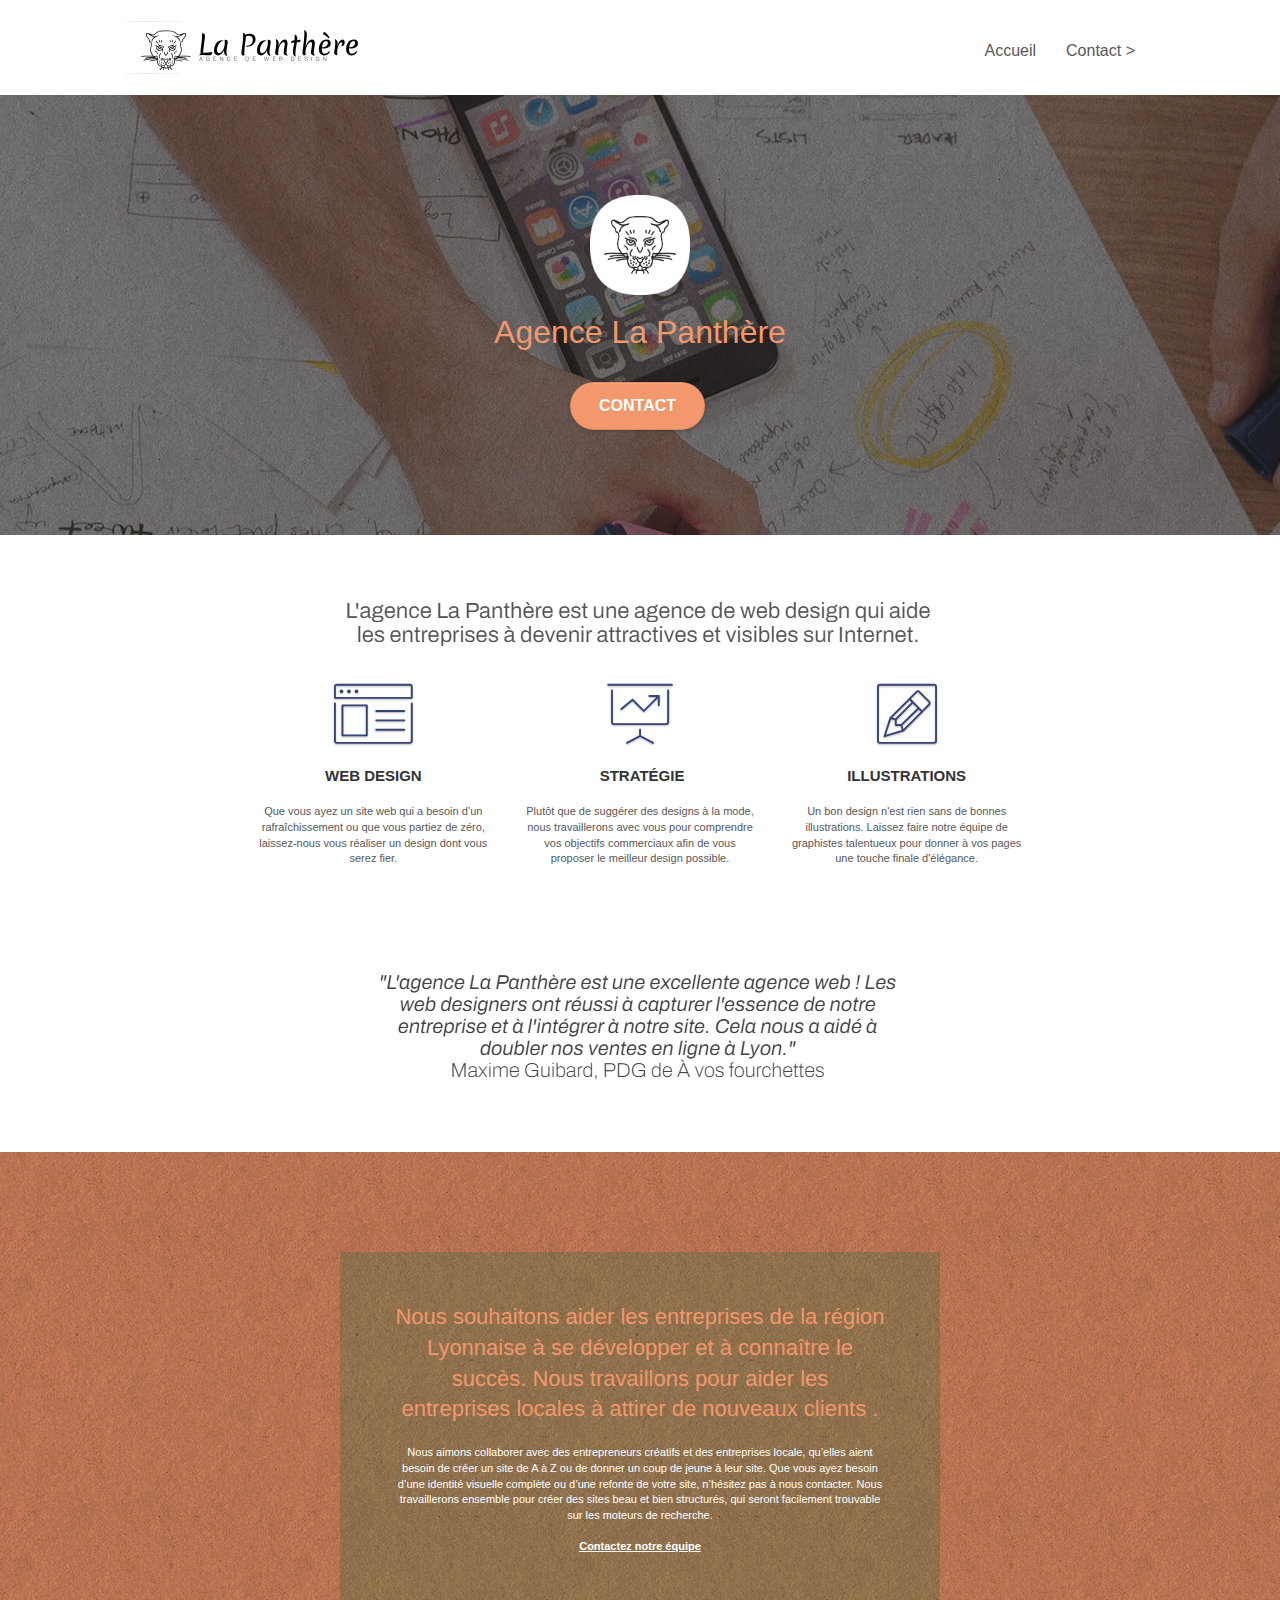
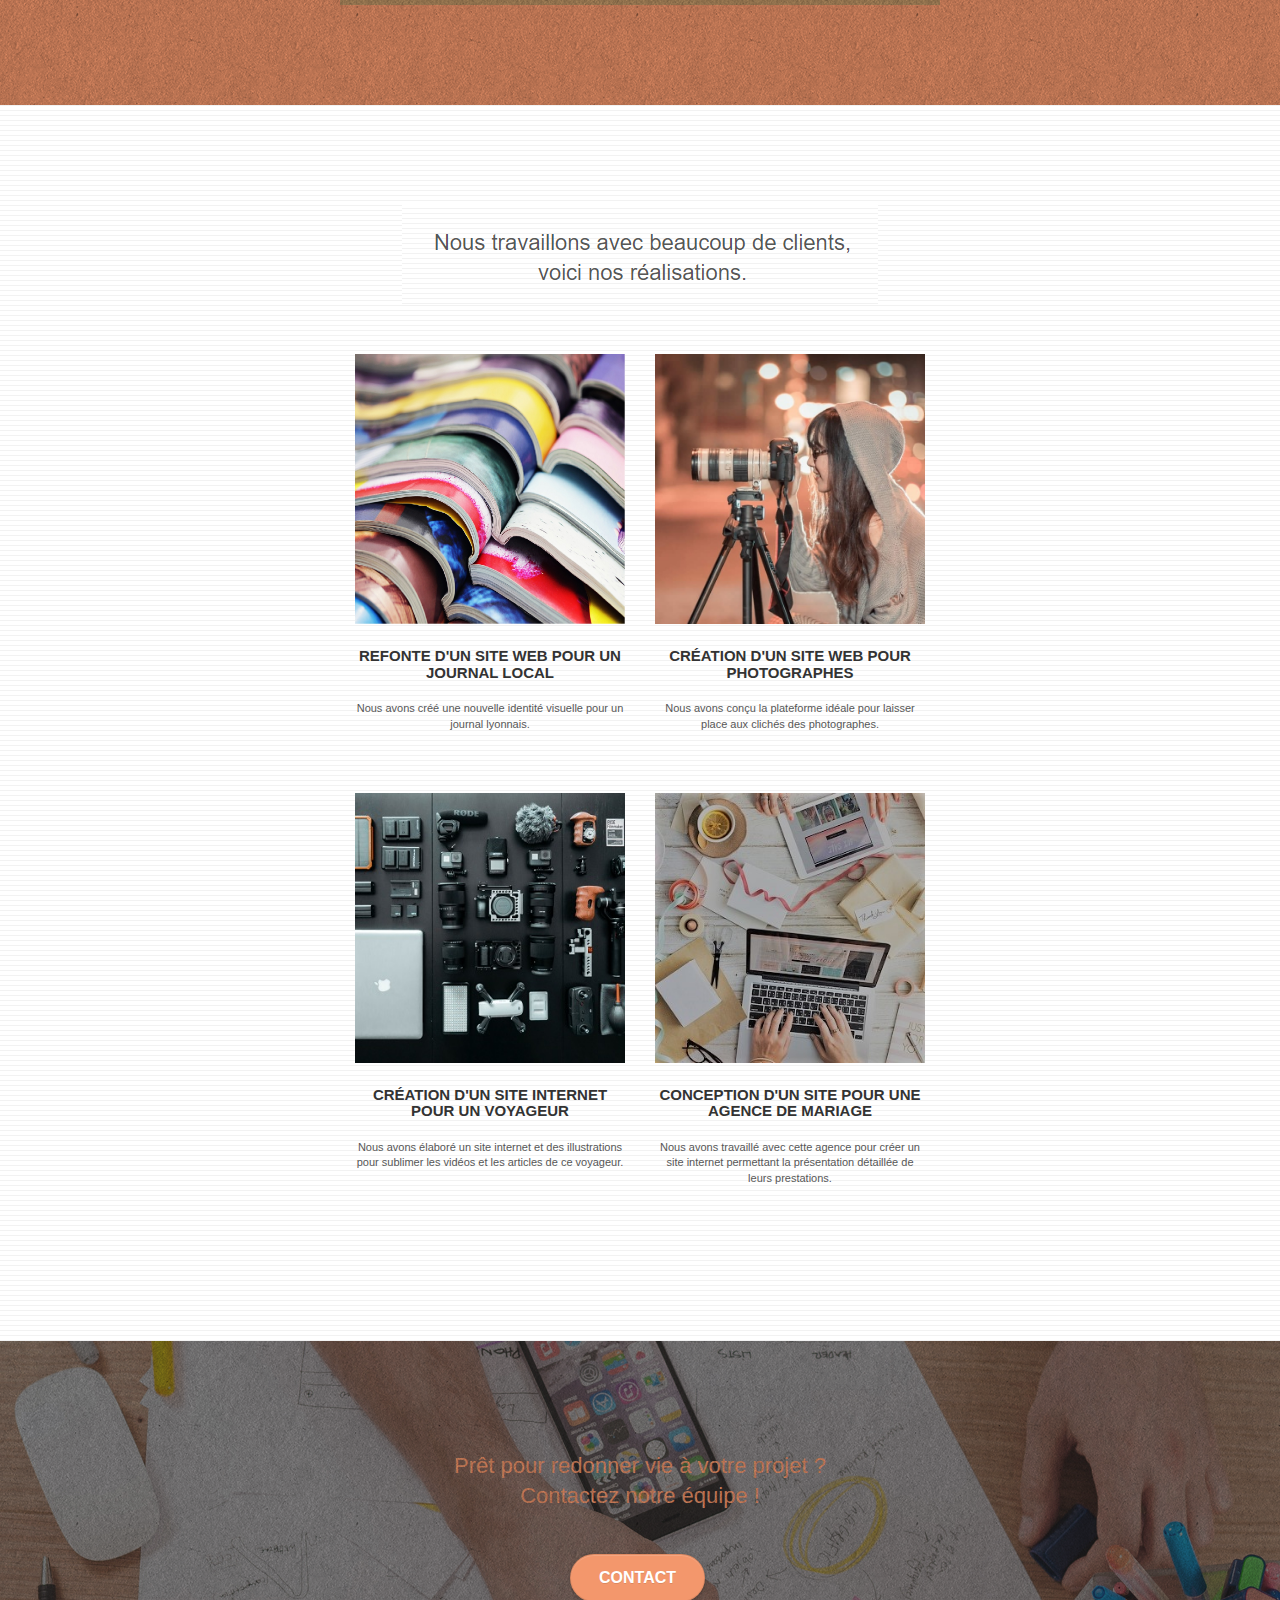
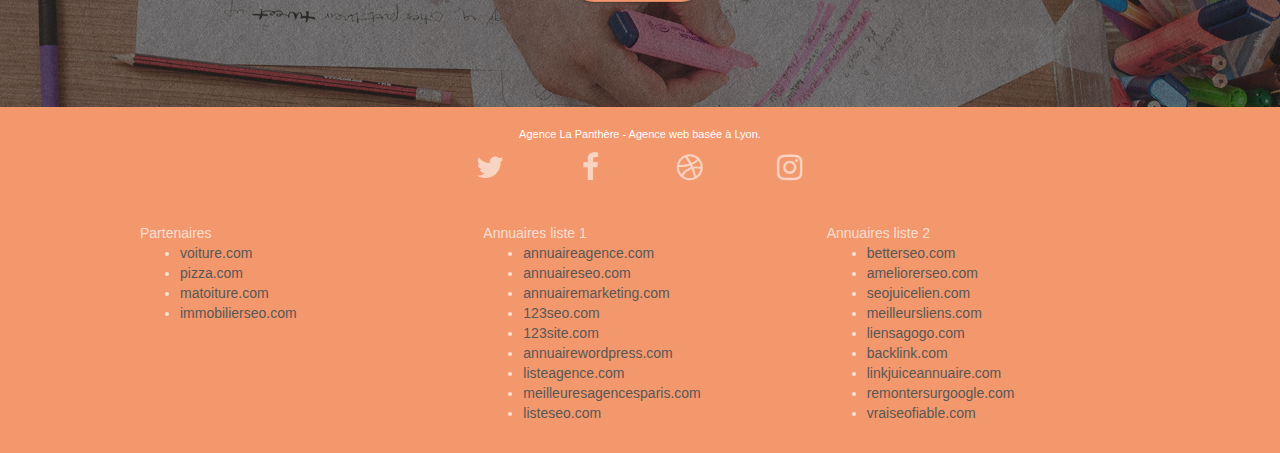
==== index.html @ 3c2745da "Modification head" ====
<!doctype html>
<html lang="fr">
<head>
    <meta charset="utf-8">
    <meta name="keywords" content="seo, google, site web, site internet, agence design paris, agence design, agence design,agence design,agence design,agence design,agence design,agence design,agence design,agence design">
    <meta name="description" content="La Panthère, agence web design sur Lyon. Démarquez vous et devenez attractif et visible sur internet.">
    <meta name="viewport" content="width=device-width, initial-scale=1.0, viewport-fit=cover">
    <link rel="shortcut icon" type="image/png" href="favicon.jpg">
	<meta name="robot" content="index, follow">

    <link rel="canonical" href="https://github.com/Yvan2A/La-panthere-OpenClassrooms.git"/>

	<link rel="stylesheet" type="text/css" href="./css/bootstrap.css">
	<link rel="stylesheet" type="text/css" href="style.css">
	<link rel="stylesheet" type="text/css" href="./css/font-awesome.css">
	<link rel="stylesheet" type="text/css" href="./css/et-line.css">
	
    
	<script src="./js/jquery-2.1.0.js" defer></script>
	<script src="./js/bootstrap.js" defer></script>
	<script src="./js/blocs.js" defer></script>
	<script src="./js/jquery.touchSwipe.js" defer></script>
	<script src="./js/gmaps.js" defer></script>

    <title>La Panthère</title>

    
<!-- Analytics -->
 
<!-- Analytics END -->
    
</head>
<body>
<!-- Principal conteneur -->
<div class="page-container">
    
<!-- bloc-0 -->
<div class="bloc bgc-white l-bloc " id="bloc-0">
	<div class="container bloc-sm">

		<nav class="navbar row">
			<div class="navbar-header">
				<div class="keywords" style="color:#cccccc;font-size:1px;">Agence web à paris, stratégie web, web design, illustrations, design de site web, site web, web, internet, site internet, site</div>
				<a class="navbar-brand" href="index.html"><img src="img/agence-la-panthere-monochrome.svg" alt="paris web design logo agence web meilleure agence" height="40" /></a>
				<div class="keywords" style="color:#cccccc;font-size:1px;">Agence web à paris, stratégie web, web design, illustrations, design de site web, site web, web, internet, site internet, site</div>
				<button id="nav-toggle" type="button" class="ui-navbar-toggle navbar-toggle" data-toggle="collapse" data-target=".navbar-1">
					<span class="sr-only">Toggle navigation</span><span class="icon-bar"></span><span class="icon-bar"></span><span class="icon-bar"></span>
				</button>
			</div>
			<div class="collapse navbar-collapse navbar-1 special-dropdown-nav">
				<ul class="site-navigation nav navbar-nav">
					<li>
						<a href="index.html">Accueil</a>
					</li>
					<li>
					</li>
					<li>
						<a href="page2.html">Contact &gt;</a>
					</li>
				</ul>
			</div>
		</nav>
	</div>
</div>
<!-- bloc-0 END -->

<!-- bloc-1-presentation -->
<div class="bloc bgc-dark-slate-blue bg-banniere d-bloc bg-t-edge bloc-bg-texture texture-paper b-parallax" id="bloc-1-hero">
	<div class="container bloc-lg">
		<div class="row tight-width-whitespace">
			<div class="col-sm-12">
				<img src="img/logo.png" class="center-block image-resize-mode" width="100" alt="Agence La Panthère, agence web paris, création logo paris" />
				<h1 class="text-center hero-bloc-text tc-white ">
					Agence La Panthère
				</h1>
				<div class="text-center">
					<a href="page2.html" class="btn btn-lg btn-clean btn-rd cta-hero btn-atomic-tangerine" id="cta-hero">Contact</a>
				</div>
			</div>
		</div>
	</div>
</div>
<!-- bloc-1-presentation END -->

<!-- bloc-2-services -->
<div class="bloc bgc-white l-bloc" id="bloc-2-services">
	<div class="container bloc-md">
		<div class="row">
			<div class="col-sm-12 text-center">
				<img alt="agence web, agence web paris, web design paris, stratégie web" src="img/title.png" />
			</div>
		</div>
		<div class="row voffset-lg med-width-whitespace">
			<div class="col-sm-4">
				<div class="text-center">
					<span class="et-icon-browser sm-shadow icon-dark-slate-blue icons icon-lg"></span>
				</div>
				<h3 class="mg-md text-center">
					Web design
				</h3>
				<p class="text-center ">
					Que vous ayez un site web qui a besoin d&rsquo;un rafraîchissement ou que vous partiez de zéro, laissez-nous vous réaliser un design dont vous serez fier.
				</p>
			</div>
			<div class="col-sm-4">
				<div class="text-center">
					<span class="et-icon-presentation sm-shadow icon-dark-slate-blue icons icon-lg"></span>
				</div>
				<h3 class="mg-md text-center">
					&nbsp;Stratégie
				</h3>
				<p class="text-center ">
					Plutôt que de suggérer des designs à la mode, nous travaillerons avec vous pour comprendre vos objectifs commerciaux afin de vous proposer le meilleur design possible.<br>
				</p>
			</div>
			<div class="col-sm-4">
				<div class="text-center">
					<span class="et-icon-edit sm-shadow icon-dark-slate-blue icons icon-lg"></span>
				</div>
				<h3 class="mg-md text-center">
					Illustrations
				</h3>
				<p class="text-center ">
					Un bon design n'est rien sans de bonnes illustrations. Laissez faire notre équipe de graphistes talentueux pour donner à vos pages une touche finale d'élégance.
				</p>
			</div>
		</div>
		<div class="row voffset-lg voffset">
			<div class="col-xs-12 col-md-8 col-md-offset-2 text-center">
				<img alt="agence web, agence web paris, web design paris, stratégie web" src="img/citation.png" />

			</div>
		</div>
	</div>
</div>
<!-- bloc-2-services END -->

<!-- bloc-3-what-i-do -->
<div class="bloc tc-white bgc-atomic-tangerine bg-presentation d-bloc bloc-bg-texture texture-paper b-parallax" id="bloc-3-what-i-do">
	<div class="container bloc-lg">
		<div class="row tight-width-whitespace black-background">
			<div class="col-sm-12">
				<h2 class="mg-md text-center tc-white">
					Nous souhaitons aider les entreprises de la région Lyonnaise à se développer et à connaître le succès. Nous travaillons pour aider les entreprises locales à attirer de nouveaux clients .<br>
				</h2>
				<p class="text-center white">
					Nous aimons collaborer avec des entrepreneurs créatifs et des entreprises locale, qu’elles aient besoin de créer un site de A à Z ou de donner un coup de jeune à leur site. Que vous ayez besoin d’une identité visuelle complète ou d’une refonte de votre site, n’hésitez pas à nous contacter. Nous travaillerons ensemble pour créer des sites beau et bien structurés, qui seront facilement trouvable sur les moteurs de recherche. <br><br><a class="ltc-white bold-link" href="page2.html">Contactez notre équipe</a><br>
				</p>
			</div>
		</div>
	</div>
</div>
<!-- bloc-3-what-i-do END -->

<!-- bloc-4-portfolio -->
<div class="bloc bgc-white bg-lines-h2-bg bg-repeat l-bloc" id="bloc-4-portfolio">
	<div class="container bloc-lg">
		<div class="row">
			<div class="col-sm-12 text-center">
				<img alt="agence web, agence web paris, web design paris, stratégie web" src="img/title2.png" />
			</div>
		</div>
		<div class="row tight-width-whitespace portfolio-row">
			<div class="col-sm-6">
				<a href="#" data-lightbox="img/1.jpg" data-gallery-id="gallery-1" data-caption="Refonte d'un site web pour un journal local" data-frame="snapshot-lb"><img src="img/1.jpg" alt="paris web design logo agence web meilleure agence et refonte site web journal" class="img-responsive portfolio-thumb" /></a>
				<h3 class="mg-md text-center">
					Refonte d'un site web pour un journal local
				</h3>
				<p class="text-center">
					Nous avons créé une nouvelle identité visuelle pour un journal lyonnais.
				</p>
			</div>
			<div class="col-sm-6">
				<a href="#" data-lightbox="img/2.jpg" data-gallery-id="gallery-1" data-caption="Création d'un site web pour photographes" data-frame="snapshot-lb"><img src="img/2.jpg" class="img-responsive portfolio-thumb" alt="paris web design logo agence web meilleure agence, Création d'un site web pour photographes" /></a>
				<h3 class="mg-md text-center">
					Création d'un site web pour photographes
				</h3>
				<p class="text-center">
					Nous avons conçu la plateforme idéale pour laisser place aux clichés des photographes.
				</p>
			</div>
		</div>
		<div class="row tight-width-whitespace portfolio-row">
			<div class="col-sm-6">
				<a href="#" data-lightbox="img/3.bmp" data-gallery-id="gallery-1" data-caption="Création d'un site internet pour un voyageur" data-frame="snapshot-lb"><img src="img/3.bmp" class="img-responsive portfolio-thumb" alt="paris web design logo agence web meilleure agence, Création d'un site web pour voyageur"/></a>
				<h3 class="mg-md text-center">
					Création d'un site internet pour un voyageur
				</h3>
				<p class="text-center">
					Nous avons élaboré un site internet et des illustrations pour sublimer les vidéos et les articles de ce voyageur.
				</p>
			</div>
			<div class="col-sm-6">
				<a href="#" data-lightbox="img/4.bmp" data-gallery-id="gallery-1" data-caption="Conception d'un site pour une agence de mariage" data-frame="snapshot-lb"><img src="img/4.bmp" class="img-responsive portfolio-thumb" alt="paris web design logo agence web meilleure agence, Création d'un site web pour agence de mariage" /></a>
				<h3 class="mg-md text-center">
					Conception d'un site pour une agence de mariage
				</h3>
				<p class="text-center">
					Nous avons travaillé avec cette agence pour créer un site internet permettant la présentation détaillée de leurs prestations.
				</p>
			</div>
		</div>
	</div>
</div>
<!-- bloc-4-portfolio END -->

<!-- bloc-5-cta -->
<div class="bloc bgc-dark-slate-blue bg-banniere d-bloc bloc-bg-texture texture-paper" id="bloc-5-cta">
	<div class="container bloc-lg">
		<div class="row">
			<h2 class="mg-md text-center tc-white">
				Prêt pour redonner vie à votre projet ?<br>Contactez notre équipe !
			</h2>
			<div class="col-sm-12 text-center">
				<a href="page2.html" class="btn btn-atomic-tangerine btn-clean btn-rd btn-lg cta-hero">Contact</a>
			</div>
		</div>
	</div>
</div>
<!-- bloc-5-cta END -->

<!-- Footer - bloc-8 -->
<div class="bloc bgc-atomic-tangerine d-bloc" id="bloc-8">
	<div class="container bloc-sm">
		<div class="row">
			<div class="col-sm-12">
				<p class="text-center white">
					Agence La Panthère - Agence web basée à Lyon.<br>
				</p>
				<div class="row row-no-gutters social">
					<div class="col-sm-3">
						<div class="text-center">
							<a class="social" href="index.html"><span class="fa fa-twitter icon-md"></span></a>
						</div>
					</div>
					<div class="col-sm-3">
						<div class="text-center">
							<a class="social" href="index.html"><span class="fa fa-facebook icon-md"></span></a>
						</div>
					</div>
					<div class="col-sm-3">
						<div class="text-center">
							<a class="social" href="index.html"><span class="fa fa-dribbble icon-md"></span></a>
						</div>
					</div>
					<div class="col-sm-3">
						<div class="text-center">
							<a class="social" href="index.html"><span class="fa fa-instagram icon-md"></span></a>
						</div>
					</div>
					<div class="keywords" style="color:#F3976C;">Agence web à paris, stratégie web, web design, illustrations, design de site web, site web, web, internet, site internet, site</div>
				</div>
				<div class="row">
					<div class="col-sm-4">
						Partenaires
							<ul>
								<li><a href="voiture.com">voiture.com</a></li>
								<li><a href="pizza.com">pizza.com</a></li>
								<li><a href="matoiture.com">matoiture.com</a></li>
								<li><a href="immobilierseo.com">immobilierseo.com</a></li>
							</ul>		
					</div>
					<div class="col-sm-4">
						Annuaires liste 1
						<ul>
							<li><a href="annuaireagence.com">annuaireagence.com</a></li>
							<li><a href="annuaireseo.com">annuaireseo.com</a></li>
							<li><a href="annuairemarketing.com">annuairemarketing.com</a></li>
							<li><a href="123seoture.com">123seo.com</a></li>
							<li><a href="123site.com">123site.com</a></li>
							<li><a href="annuairewordpress.com">annuairewordpress.com</a></li>
							<li><a href="listeagence.com">listeagence.com</a></li>
							<li><a href="meilleuresagencesparis.com">meilleuresagencesparis.com</a></li>
							<li><a href="listeseo.com">listeseo.com</a></li>
						</ul>
					</div>
					<div class="col-sm-4">
						Annuaires liste 2
						<ul>
							<li><a href="betterseo.com">betterseo.com</a></li>
							<li><a href="ameliorerseo.com">ameliorerseo.com</a></li>
							<li><a href="seojuicelien.com">seojuicelien.com</a></li>
							<li><a href="meilleursliens.com">meilleursliens.com</a></li>
							<li><a href="liensagogo.com">liensagogo.com</a></li>
							<li><a href="backlink.com">backlink.com</a></li>
							<li><a href="linkjuiceannuaire.com">linkjuiceannuaire.com</a></li>
							<li><a href="remontersurgoogle.com">remontersurgoogle.com</a></li>
							<li><a href="vraiseofiable.com">vraiseofiable.com</a></li>
						</ul>
					</div>
				</div>
			</div>
		</div>
	</div>
</div>
<!-- Footer - bloc-8 END -->

</div>
<!-- Principal conteneur END -->
    

</body>
</html>
---- style.css ----
body {
    margin: 0;
    padding: 0;
    background: #FFF;
    overflow-x: hidden;
    -webkit-font-smoothing: antialiased;
    -moz-osx-font-smoothing: grayscale;
}

a,
button {
    transition: all .3s ease-in-out;
    outline: none!important;
}

a:hover {
    text-decoration: none;
    cursor: pointer;
}

#page-loading-blocs-notifaction {
    position: fixed;
    top: 0;
    bottom: 0;
    width: 100%;
    z-index: 100000;
    background: #FFFFFF url("img/pageload-spinner.gif") no-repeat center center;
}

.bloc {
    width: 100%;
    clear: both;
    background: 50% 50% no-repeat;
    padding: 0 50px;
    -webkit-background-size: cover;
    -moz-background-size: cover;
    -o-background-size: cover;
    background-size: cover;
    position: relative;
}

.bloc .container {
    padding-left: 0;
    padding-right: 0;
}

.bloc-lg {
    padding: 100px 50px;
}

.bloc-md {
    padding: 50px;
}

.bloc-sm {
    padding: 20px 50px;
}

.bg-center,
.bg-l-edge,
.bg-r-edge,
.bg-t-edge,
.bg-b-edge,
.bg-tl-edge,
.bg-bl-edge,
.bg-tr-edge,
.bg-br-edge,
.bg-repeat {
    -webkit-background-size: auto!important;
    -moz-background-size: auto!important;
    -o-background-size: auto!important;
    background-size: auto!important;
}

.bg-repeat {
    background: repeat;
}

.bg-t-edge {
    background: top no-repeat;
}

.bloc-bg-texture::before {
    content: "";
    background-size: 2px 2px;
    position: absolute;
    top: 0;
    bottom: 0;
    left: 0;
    right: 0;
}

.texture-paper::before {
    background: url("img/texture-paper.png");
    background-size: 280px 280px;
}

.b-parallax {
    background-attachment: fixed;
}

.d-bloc {
    color: rgba(255, 255, 255, .7);
}

.d-bloc button:hover {
    color: rgba(255, 255, 255, .9);
}

.d-bloc .icon-round,
.d-bloc .icon-square,
.d-bloc .icon-rounded,
.d-bloc .icon-semi-rounded-a,
.d-bloc .icon-semi-rounded-b {
    border-color: rgba(255, 255, 255, .9);
}

.d-bloc .divider-h span {
    border-color: rgba(255, 255, 255, .2);
}

.d-bloc .a-btn,
.d-bloc .navbar a,
.d-bloc .navbar-brand,
.d-bloc a .icon-sm,
.d-bloc a .icon-md,
.d-bloc a .icon-lg,
.d-bloc a .icon-xl,
.d-bloc h1 a,
.d-bloc h2 a,
.d-bloc h3 a,
.d-bloc h4 a,
.d-bloc h5 a,
.d-bloc h6 a,
.d-bloc p a {
    color: rgba(255, 255, 255, .6);
}

.d-bloc .a-btn:hover,
.d-bloc .navbar a:hover,
.d-bloc .navbar-brand:hover,
.d-bloc a:hover .icon-sm,
.d-bloc a:hover .icon-md,
.d-bloc a:hover .icon-lg,
.d-bloc a:hover .icon-xl,
.d-bloc h1 a:hover,
.d-bloc h2 a:hover,
.d-bloc h3 a:hover,
.d-bloc h4 a:hover,
.d-bloc h5 a:hover,
.d-bloc h6 a:hover,
.d-bloc p a:hover {
    color: rgba(255, 255, 255, 1);
}

.d-bloc .navbar-toggle .icon-bar {
    background: rgba(255, 255, 255, 1);
}

.d-bloc .btn-wire,
.d-bloc .btn-wire:hover {
    color: rgba(255, 255, 255, 1);
    border-color: rgba(255, 255, 255, 1);
}

.d-bloc .panel {
    color: rgba(0, 0, 0, .5);
}

.d-bloc .panel button:hover {
    color: rgba(0, 0, 0, .7);
}

.d-bloc .panel icon {
    border-color: rgba(0, 0, 0, .7);
}

.d-bloc .panel .divider-h span {
    border-color: rgba(0, 0, 0, .1);
}

.d-bloc .panel .a-btn {
    color: rgba(0, 0, 0, .6);
}

.d-bloc .panel .a-btn:hover {
    color: rgba(0, 0, 0, 1);
}

.d-bloc .panel .btn-wire,
.d-bloc .panel .btn-wire:hover {
    color: rgba(0, 0, 0, .7);
    border-color: rgba(0, 0, 0, .3);
}

.d-bloc .panel,
.l-bloc {
    color: rgba(0, 0, 0, .5);
}

.d-bloc .panel button:hover,
.l-bloc button:hover {
    color: rgba(0, 0, 0, .7);
}

.l-bloc .icon-round,
.l-bloc .icon-square,
.l-bloc .icon-rounded,
.l-bloc .icon-semi-rounded-a,
.l-bloc .icon-semi-rounded-b {
    border-color: rgba(0, 0, 0, .7);
}

.d-bloc .panel .divider-h span,
.l-bloc .divider-h span {
    border-color: rgba(0, 0, 0, .1);
}

.d-bloc .panel .a-btn,
.l-bloc .a-btn,
.l-bloc .navbar a,
.l-bloc .navbar-brand,
.l-bloc a .icon-sm,
.l-bloc a .icon-md,
.l-bloc a .icon-lg,
.l-bloc a .icon-xl,
.l-bloc h1 a,
.l-bloc h2 a,
.l-bloc h3 a,
.l-bloc h4 a,
.l-bloc h5 a,
.l-bloc h6 a,
.l-bloc p a {
    color: rgba(0, 0, 0, .6);
}

.d-bloc .panel .a-btn:hover,
.l-bloc .a-btn:hover,
.l-bloc .navbar a:hover,
.l-bloc .navbar-brand:hover,
.l-bloc a:hover .icon-sm,
.l-bloc a:hover .icon-md,
.l-bloc a:hover .icon-lg,
.l-bloc a:hover .icon-xl,
.l-bloc h1 a:hover,
.l-bloc h2 a:hover,
.l-bloc h3 a:hover,
.l-bloc h4 a:hover,
.l-bloc h5 a:hover,
.l-bloc h6 a:hover,
.l-bloc p a:hover {
    color: rgba(0, 0, 0, 1);
}

.l-bloc .navbar-toggle .icon-bar {
    color: rgba(0, 0, 0, .6);
}

.d-bloc .panel .btn-wire,
.d-bloc .panel .btn-wire:hover,
.l-bloc .btn-wire,
.l-bloc .btn-wire:hover {
    color: rgba(0, 0, 0, .7);
    border-color: rgba(0, 0, 0, .3);
}

.voffset {
    margin-top: 30px;
}

.voffset-lg {
    margin-top: 80px;
}

.row-no-gutters {
    margin-right: 0;
    margin-left: 0;
}

.row.row-no-gutters > [class^="col-"],
.row.row-no-gutters > [class*=" col-"] {
    padding-right: 0;
    padding-left: 0;
}

#bloc-1-hero h1 {
    font-size: 32px;
}

.navbar {
    margin-bottom: 0;
    z-index: 1;
}

.navbar-brand {
    height: auto;
    padding: 3px 15px;
    font-size: 25px;
    font-weight: normal;
    font-weight: 600;
    line-height: 44px;
}

.navbar-brand img {
    max-height: 200px;
    margin: 0 5px 0 0;
    display: inline;
}

.navbar-brand img[src$=svg] {
    min-width: 100px;
}

.nav-center .navbar-brand img {
    margin: 0;
}

.navbar .nav {
    padding-top: 2px;
    margin-right: -16px;
    float: right;
    z-index: 1;
}

.nav > li {
    float: left;
    margin-top: 4px;
    font-size: 16px;
}

.navbar-nav .open .dropdown-menu > li > a {
    text-align: inherit;
}

.nav > li a:hover,
.nav > li a:focus {
    background: transparent;
}

.navbar-toggle {
    margin: 10px 10px 0 0;
    border: 0px;
}

.navbar-toggle:hover {
    background: transparent!important;
}

.navbar-toggle .icon-bar {
    background-color: rgba(0, 0, 0, .5);
    width: 26px;
}

.nav-invert .navbar .nav {
    float: left;
}

.nav-invert .navbar-header,
.nav-invert .navbar-brand {
    float: right;
    position: relative;
    z-index: 2;
}

@media (min-width: 768px) {
    .site-navigation {
        position: absolute;
        top: 50%;
        right: 20px;
        transform: translate(0, -50%);
        -webkit-transform: translateY(-50%);
    }
    .nav > li .dropdown-menu a,
    .nav > li .dropdown-menu a:hover {
        color: #484848;
    }
    .nav-invert .site-navigation {
        left: 0;
        right: 0;
    }
    .nav-center {
        text-align: center;
    }
    .nav-center .navbar-header {
        width: 100%;
    }
    .nav-center .navbar-header,
    .nav-center .navbar-brand,
    .nav-center .nav > li {
        float: none;
        display: inline-block;
    }
    .nav-center .site-navigation {
        position: relative;
        width: 100%;
        right: 0;
        margin-right: 0px;
        margin-top: 20px;
    }
    .nav-center.mini-nav .navbar-toggle {
        float: none;
        margin: 10px auto 0;
    }
}

.nav > li > .dropdown a {
    background: none!important;
    display: block;
    padding: 14px 15px;
}

nav .caret {
    margin: 0 5px;
}

.dropdown-menu .dropdown-menu {
    top: -8px;
    left: 100%;
}

.dropdown-menu .dropmenu-flow-right {
    top: 100%;
    left: 0;
    margin-left: -1px;
    border-top-left-radius: 0;
    border-top-right-radius: 0;
}

.dropdown-menu .dropdown span {
    border: 4px solid black;
    border-top-color: transparent;
    border-right-color: transparent;
    border-bottom-color: transparent;
    margin: 6px -5px 0 0!important;
    float: right;
}

.mg-md {
    margin-top: 10px;
    margin-bottom: 20px;
}

.mg-lg {
    margin-top: 10px;
    margin-bottom: 40px;
}

.btn {
    margin: 0 5px 5px 0;
}

.btn.pull-right {
    margin: 0 0 5px 5px;
}

.btn-d,
.btn-d:hover,
.btn-d:focus {
    color: #FFF;
    background: rgba(0, 0, 0, .3);
}

button {
    outline: none!important;
}

.btn-rd {
    border-radius: 40px;
}

.btn-clean {
    border: 1px solid rgba(0, 0, 0, .08);
    border-bottom-color: rgba(0, 0, 0, .1);
    text-shadow: 0 1px 0 rgba(0, 0, 1, .1);
    box-shadow: 0 1px 3px rgba(0, 0, 1, .25), inset 0 1px 0 0 rgba(255, 255, 255, .15);
}

.icon-md {
    font-size: 30px!important;
}

.icon-lg {
    font-size: 60px!important;
}

.sm-shadow {
    text-shadow: 0 1px 2px rgba(0, 0, 0, .3);
}

.panel-sq,
.panel-sq .panel-heading,
.panel-sq .panel-footer {
    border-radius: 0;
}

.panel-rd {
    border-radius: 30px;
}

.panel-rd .panel-heading {
    border-radius: 29px 29px 0 0;
}

.panel-rd .panel-footer {
    border-radius: 0 0 29px 29px;
}

.form-control {
    border-color: rgba(0, 0, 0, .1);
    box-shadow: none;
}

.scrollToTop {
    width: 40px;
    height: 40px;
    position: fixed;
    bottom: 20px;
    right: 20px;
    opacity: 0;
    z-index: 500;
    transition: all .3s ease-in-out;
}

.scrollToTop span {
    margin-top: 6px;
}

.showScrollTop {
    font-size: 14px;
    opacity: 1;
}

a[data-lightbox] {
    position: relative;
    display: block;
    text-align: center;
}

a[data-lightbox]:hover::before {
    content: "+";
    font-family: "HelveticaNeue-Light", "Helvetica Neue Light", "Helvetica Neue", Helvetica, Arial;
    font-size: 32px;
    width: 50px;
    height: 50px;
    margin-left: -25px;
    border-radius: 50%;
    background: rgba(0, 0, 0, .6);
    color: #FFF;
    font-weight: 100;
    z-index: 1;
    position: absolute;
    top: 50%;
    transform: translateY(-50%);
    -webkit-transform: translateY(-50%);
}

a[data-lightbox]:hover img {
    opacity: 0.6;
    -webkit-animation-fill-mode: none;
    animation-fill-mode: none;
}

#lightbox-modal {
    display: flex;
    align-items: center;
}

#lightbox-modal .modal-dialog {
    width: 90%;
    max-width: 900px;
    margin: 0 auto 0;
}

#lightbox-modal .modal-dialog img {
    max-height: 90vh;
    margin: 0 auto;
}

.lightbox-caption {
    padding: 20px;
    color: #FFF;
    background: rgba(0, 0, 0, .5);
    position: absolute;
    left: 15px;
    right: 15px;
    bottom: 5px;
}

.close-lightbox {
    color: #FFF;
    font-size: 30px;
    position: absolute;
    top: 20px;
    right: 20px;
    z-index: 20;
    background: rgba(0, 0, 0, .5);
    border: none;
    line-height: 30px;
    padding: 0 9px 5px;
    opacity: 0.3;
}

.close-lightbox:hover,
.next-lightbox:hover,
.prev-lightbox:hover {
    opacity: 1.0;
    color: #FFF;
}

.next-lightbox,
.prev-lightbox {
    font-size: 20px;
    color: rgba(255, 255, 255, .9);
    background: rgba(0, 0, 0, .5);
    transition: all .2s ease-in-out;
    position: absolute;
    top: 45%;
    z-index: 1;
    opacity: 0.4;
}

.next-lightbox {
    padding: 6px 8px 1px 13px;
    right: 25px;
}

.prev-lightbox {
    padding: 6px 13px 1px 10px;
    left: 25px;
}

.snapshot-lb .modal-body {
    padding-bottom: 45px;
}

.snapshot-lb .lightbox-caption {
    padding: 0;
    color: rgba(0, 0, 0, .5);
    background: none;
}

h1,
h2,
h3,
h4,
h5,
h6,
p,
label,
.btn,
a {
    font-family: "helvetica";
    font-weight: 400;
    color: #575757!important;
}

.container {
    max-width: 1000px;
}

.hero-bloc-text {
    font-size: 38px;
}

.hero-bloc-text-sub {
    font-size: 36px;
}

.statement-bloc-text {
    line-height: 26px;
    font-style: italic;
    font-size: 20px;
    text-align: center;
    font-weight: lighter;
    max-width: 520px;
    margin: auto auto auto auto;
}

p {
    font-size: 11px;
}

.tight-width-whitespace {
    max-width: 600px;
    margin: auto auto auto auto;
}

.h1 {
    font-size: 20px;
    font-family: "Open Sans";
}

.cta-hero {
    margin-top: 22px;
    color: #FFFFFF!important;
    text-transform: uppercase;
    padding: 12px 28px 12px 28px;
    font-size: 16px;
    font-weight: 700;
}

.social {
    max-width: 400px;
    margin: auto auto auto auto;
}

h2 {
    font-size: 22px;
    line-height: 1.4em;
}

h3 {
    font-size: 15px;
    text-transform: uppercase;
    font-weight: 700;
    color: #333333!important;
}

.med-width-whitespace {
    max-width: 800px;
    margin: auto auto auto auto;
    box-shadow: 0px 0px 0px #000000;
}

h1 {
    color: #333333!important;
}

h4 {
    color: #333333!important;
}

.icons {
    margin-bottom: 14px;
    margin-top: 24px;
}

.white {
    color: #FFFFFF!important;
}

.portfolio-thumb {
    margin-bottom: 24px;
}

.portfolio-row {
    margin-bottom: 44px;
    margin-top: 50px;
}

.avatar {
    box-shadow: 0px 4px 9px rgba(0, 0, 0, 0.3);
}

.black-background {
    background-color: rgba(165, 147, 99, 0.7);
    padding: 40px 40px 40px 40px;
}

.bold-link {
    font-weight: 900;
    text-decoration: underline!important;
}

.bgc-white {
    background-color: #FFFFFF;
}

.bgc-dark-slate-blue {
    background-color: #364577;
}

.bgc-atomic-tangerine {
    background-color: #F3976C;
}

.tc-white {
    color: #F3976C!important;
}

.btn-atomic-tangerine {
    background: #F3976C;
    color: #FFFFFF!important;
}

.btn-atomic-tangerine:hover {
    background: #c27956!important;
    color: #FFFFFF!important;
}

.ltc-white {
    color: #FFFFFF!important;
}

.ltc-white:hover {
    color: #cccccc!important;
}

.ltc-atomic-tangerine {
    color: #F3976C!important;
}

.ltc-atomic-tangerine:hover {
    color: #c27956!important;
}

.icon-dark-slate-blue {
    color: #364577!important;
    border-color: #364577!important;
}

.bg-dots-bg {
    background-image: url("img/dots-bg.png");
}

.bg-lines-h2-bg {
    background-image: url("img/lines-h2-bg.png");
}

.bg-banniere {
    background-image: url("img/agence-la-panthere.jpg");
}

.bg-presentation {
    background-image: url("img/image-de-presentation.bmp");
}

@media (max-width: 1024px) {
    .bloc {
        padding-left: 20px;
        padding-right: 20px;
    }
    .bloc.full-width-bloc,
    .bloc-tile-2.full-width-bloc .container,
    .bloc-tile-3.full-width-bloc .container,
    .bloc-tile-4.full-width-bloc .container {
        padding-left: 0;
        padding-right: 0;
    }
}

@media (max-width: 992px) and (min-width: 768px) {
    .navbar .nav {
        max-width: 80%
    }
    .nav-center.navbar .nav {
        max-width: 100%
    }
}

@media only screen and (min-device-width: 768px) and (max-device-width: 1024px) and (orientation: landscape) {
    .b-parallax {
        background-attachment: scroll;
    }
}

@media only screen and (min-device-width: 1024px) and (max-device-width: 1366px) and (-webkit-min-device-pixel-ratio: 1.5) {
    .b-parallax {
        background-attachment: scroll;
    }
}

@media (max-width: 991px) {
    .container {
        width: 100%;
    }
    .b-parallax {
        background-attachment: scroll;
    }
    .page-container,
    #hero-bloc {
        overflow-x: hidden;
        position: relative;
    }
    .bloc {
        padding-left: constant(safe-area-inset-left);
        padding-right: constant(safe-area-inset-right);
    }
    .bloc-group,
    .bloc-group .bloc {
        display: block;
        width: 100%;
    }
    .bloc-fill-screen .fill-bloc-top-edge,
    .bloc-fill-screen .fill-bloc-bottom-edge {
        padding: 0 20px;
        padding-left: constant(safe-area-inset-left);
        padding-right: constant(safe-area-inset-right);
    }
}

@media (max-width: 767px) {
    .page-container {
        overflow-x: hidden;
        position: relative;
    }
    h1,
    h2,
    h3,
    h4,
    h5,
    h6,
    p,
    #disqus_thread {
        padding-left: 10px!important;
        padding-right: 10px!important;
    }
    .b-parallax {
        background-attachment: scroll;
    }
    .navbar .nav {
        padding-top: 0;
        border-top: 1px solid rgba(0, 0, 0, .2);
        float: none!important;
    }
    .navbar.row {
        margin-left: 0;
        margin-right: 0;
    }
    .site-navigation {
        position: inherit;
        transform: none;
        -webkit-transform: none;
        -ms-transform: none;
    }
    .nav > li {
        margin-top: 0;
        border-bottom: 1px solid rgba(0, 0, 0, .1);
        background: rgba(0, 0, 0, .05);
        text-align: left;
        padding-left: 15px;
        width: 100%;
    }
    .nav > li:hover {
        background: rgba(0, 0, 0, .08);
    }
    .dropdown .dropdown a .caret {
        float: none;
        margin: 5px 0 0 10px!important;
        border: 4px solid black;
        border-bottom-color: transparent;
        border-right-color: transparent;
        border-left-color: transparent;
    }
    #hero-bloc .navbar .nav {
        background: rgba(0, 0, 0, .8);
    }
    #hero-bloc .navbar .nav a {
        color: rgba(255, 255, 255, .6);
    }
    .hero {
        padding: 50px 0;
    }
    .hero-nav {
        left: -1px;
        right: -1px;
    }
    .navbar-collapse {
        padding: 0;
        overflow-x: hidden;
        -webkit-box-shadow: none;
        box-shadow: none;
    }
    .navbar-brand img {
        max-height: 40px;
        width: auto;
    }
    .nav-invert .navbar-header {
        float: none;
        width: 100%;
    }
    .nav-invert .navbar-toggle {
        float: left;
        margin-left: 10px;
    }
    .bloc {
        padding-left: 0;
        padding-right: 0;
    }
    .bloc-xxl,
    .bloc-xl,
    .bloc-lg {
        padding: 40px 0;
    }
    .bloc-sm,
    .bloc-md {
        padding-left: 0;
        padding-right: 0;
    }
    .bloc-tile-2 .container,
    .bloc-tile-3 .container,
    .bloc-tile-4 .container,
    .bloc-fill-screen .fill-bloc-top-edge,
    .bloc-fill-screen .fill-bloc-bottom-edge {
        padding-left: 0;
        padding-right: 0;
    }
    .a-block {
        padding: 0 10px;
    }
    .btn-dwn {
        display: none;
    }
    .voffset {
        margin-top: 5px;
    }
    .voffset-md {
        margin-top: 20px;
    }
    .voffset-lg {
        margin-top: 30px;
    }
    form {
        padding: 5px;
    }
    .close-lightbox {
        display: inline-block;
    }
    .blocsapp-device-iphone5 {
        background-size: 216px 425px;
        padding-top: 60px;
        width: 216px;
        height: 425px;
    }
    .blocsapp-device-iphone5 img {
        width: 180px;
        height: 320px;
    }
}

@media (max-width: 400px) {
    .bloc {
        padding-left: 0;
        padding-right: 0;
    }
}

@media (max-width: 767px) {
    .bloc-mob-center-text {
        text-align: center;
    }
}
---- css/et-line.css ----
@font-face {
    font-family: et-line;
    src: url(../fonts/et-line.eot);
    src: url(../fonts/et-line.eot?#iefix) format('embedded-opentype'), url(../fonts/et-line.woff) format('woff'), url(../fonts/et-line.ttf) format('truetype'), url(../fonts/et-line.svg#et-line) format('svg');
    font-weight: 400;
    font-style: normal
}

.et-icon-adjustments,
.et-icon-alarmclock,
.et-icon-anchor,
.et-icon-aperture,
.et-icon-attachment,
.et-icon-bargraph,
.et-icon-basket,
.et-icon-beaker,
.et-icon-bike,
.et-icon-book-open,
.et-icon-briefcase,
.et-icon-browser,
.et-icon-calendar,
.et-icon-camera,
.et-icon-caution,
.et-icon-chat,
.et-icon-circle-compass,
.et-icon-clipboard,
.et-icon-clock,
.et-icon-cloud,
.et-icon-compass,
.et-icon-desktop,
.et-icon-dial,
.et-icon-document,
.et-icon-documents,
.et-icon-download,
.et-icon-dribbble,
.et-icon-edit,
.et-icon-envelope,
.et-icon-expand,
.et-icon-facebook,
.et-icon-flag,
.et-icon-focus,
.et-icon-gears,
.et-icon-genius,
.et-icon-gift,
.et-icon-global,
.et-icon-globe,
.et-icon-googleplus,
.et-icon-grid,
.et-icon-happy,
.et-icon-hazardous,
.et-icon-heart,
.et-icon-hotairballoon,
.et-icon-hourglass,
.et-icon-key,
.et-icon-laptop,
.et-icon-layers,
.et-icon-lifesaver,
.et-icon-lightbulb,
.et-icon-linegraph,
.et-icon-linkedin,
.et-icon-lock,
.et-icon-magnifying-glass,
.et-icon-map,
.et-icon-map-pin,
.et-icon-megaphone,
.et-icon-mic,
.et-icon-mobile,
.et-icon-newspaper,
.et-icon-notebook,
.et-icon-paintbrush,
.et-icon-paperclip,
.et-icon-pencil,
.et-icon-phone,
.et-icon-picture,
.et-icon-pictures,
.et-icon-piechart,
.et-icon-presentation,
.et-icon-pricetags,
.et-icon-printer,
.et-icon-profile-female,
.et-icon-profile-male,
.et-icon-puzzle,
.et-icon-quote,
.et-icon-recycle,
.et-icon-refresh,
.et-icon-ribbon,
.et-icon-rss,
.et-icon-sad,
.et-icon-scissors,
.et-icon-scope,
.et-icon-search,
.et-icon-shield,
.et-icon-speedometer,
.et-icon-strategy,
.et-icon-streetsign,
.et-icon-tablet,
.et-icon-target,
.et-icon-telescope,
.et-icon-toolbox,
.et-icon-tools,
.et-icon-tools-2,
.et-icon-trophy,
.et-icon-tumblr,
.et-icon-twitter,
.et-icon-upload,
.et-icon-video,
.et-icon-wallet,
.et-icon-wine {
    font-family: et-line;
    speak: none;
    font-style: normal;
    font-weight: 400;
    font-variant: normal;
    text-transform: none;
    line-height: 1;
    -webkit-font-smoothing: antialiased;
    -moz-osx-font-smoothing: grayscale;
    display: inline-block
}

.et-icon-mobile:before {
    content: "\e000"
}

.et-icon-laptop:before {
    content: "\e001"
}

.et-icon-desktop:before {
    content: "\e002"
}

.et-icon-tablet:before {
    content: "\e003"
}

.et-icon-phone:before {
    content: "\e004"
}

.et-icon-document:before {
    content: "\e005"
}

.et-icon-documents:before {
    content: "\e006"
}

.et-icon-search:before {
    content: "\e007"
}

.et-icon-clipboard:before {
    content: "\e008"
}

.et-icon-newspaper:before {
    content: "\e009"
}

.et-icon-notebook:before {
    content: "\e00a"
}

.et-icon-book-open:before {
    content: "\e00b"
}

.et-icon-browser:before {
    content: "\e00c"
}

.et-icon-calendar:before {
    content: "\e00d"
}

.et-icon-presentation:before {
    content: "\e00e"
}

.et-icon-picture:before {
    content: "\e00f"
}

.et-icon-pictures:before {
    content: "\e010"
}

.et-icon-video:before {
    content: "\e011"
}

.et-icon-camera:before {
    content: "\e012"
}

.et-icon-printer:before {
    content: "\e013"
}

.et-icon-toolbox:before {
    content: "\e014"
}

.et-icon-briefcase:before {
    content: "\e015"
}

.et-icon-wallet:before {
    content: "\e016"
}

.et-icon-gift:before {
    content: "\e017"
}

.et-icon-bargraph:before {
    content: "\e018"
}

.et-icon-grid:before {
    content: "\e019"
}

.et-icon-expand:before {
    content: "\e01a"
}

.et-icon-focus:before {
    content: "\e01b"
}

.et-icon-edit:before {
    content: "\e01c"
}

.et-icon-adjustments:before {
    content: "\e01d"
}

.et-icon-ribbon:before {
    content: "\e01e"
}

.et-icon-hourglass:before {
    content: "\e01f"
}

.et-icon-lock:before {
    content: "\e020"
}

.et-icon-megaphone:before {
    content: "\e021"
}

.et-icon-shield:before {
    content: "\e022"
}

.et-icon-trophy:before {
    content: "\e023"
}

.et-icon-flag:before {
    content: "\e024"
}

.et-icon-map:before {
    content: "\e025"
}

.et-icon-puzzle:before {
    content: "\e026"
}

.et-icon-basket:before {
    content: "\e027"
}

.et-icon-envelope:before {
    content: "\e028"
}

.et-icon-streetsign:before {
    content: "\e029"
}

.et-icon-telescope:before {
    content: "\e02a"
}

.et-icon-gears:before {
    content: "\e02b"
}

.et-icon-key:before {
    content: "\e02c"
}

.et-icon-paperclip:before {
    content: "\e02d"
}

.et-icon-attachment:before {
    content: "\e02e"
}

.et-icon-pricetags:before {
    content: "\e02f"
}

.et-icon-lightbulb:before {
    content: "\e030"
}

.et-icon-layers:before {
    content: "\e031"
}

.et-icon-pencil:before {
    content: "\e032"
}

.et-icon-tools:before {
    content: "\e033"
}

.et-icon-tools-2:before {
    content: "\e034"
}

.et-icon-scissors:before {
    content: "\e035"
}

.et-icon-paintbrush:before {
    content: "\e036"
}

.et-icon-magnifying-glass:before {
    content: "\e037"
}

.et-icon-circle-compass:before {
    content: "\e038"
}

.et-icon-linegraph:before {
    content: "\e039"
}

.et-icon-mic:before {
    content: "\e03a"
}

.et-icon-strategy:before {
    content: "\e03b"
}

.et-icon-beaker:before {
    content: "\e03c"
}

.et-icon-caution:before {
    content: "\e03d"
}

.et-icon-recycle:before {
    content: "\e03e"
}

.et-icon-anchor:before {
    content: "\e03f"
}

.et-icon-profile-male:before {
    content: "\e040"
}

.et-icon-profile-female:before {
    content: "\e041"
}

.et-icon-bike:before {
    content: "\e042"
}

.et-icon-wine:before {
    content: "\e043"
}

.et-icon-hotairballoon:before {
    content: "\e044"
}

.et-icon-globe:before {
    content: "\e045"
}

.et-icon-genius:before {
    content: "\e046"
}

.et-icon-map-pin:before {
    content: "\e047"
}

.et-icon-dial:before {
    content: "\e048"
}

.et-icon-chat:before {
    content: "\e049"
}

.et-icon-heart:before {
    content: "\e04a"
}

.et-icon-cloud:before {
    content: "\e04b"
}

.et-icon-upload:before {
    content: "\e04c"
}

.et-icon-download:before {
    content: "\e04d"
}

.et-icon-target:before {
    content: "\e04e"
}

.et-icon-hazardous:before {
    content: "\e04f"
}

.et-icon-piechart:before {
    content: "\e050"
}

.et-icon-speedometer:before {
    content: "\e051"
}

.et-icon-global:before {
    content: "\e052"
}

.et-icon-compass:before {
    content: "\e053"
}

.et-icon-lifesaver:before {
    content: "\e054"
}

.et-icon-clock:before {
    content: "\e055"
}

.et-icon-aperture:before {
    content: "\e056"
}

.et-icon-quote:before {
    content: "\e057"
}

.et-icon-scope:before {
    content: "\e058"
}

.et-icon-alarmclock:before {
    content: "\e059"
}

.et-icon-refresh:before {
    content: "\e05a"
}

.et-icon-happy:before {
    content: "\e05b"
}

.et-icon-sad:before {
    content: "\e05c"
}

.et-icon-facebook:before {
    content: "\e05d"
}

.et-icon-twitter:before {
    content: "\e05e"
}

.et-icon-googleplus:before {
    content: "\e05f"
}

.et-icon-rss:before {
    content: "\e060"
}

.et-icon-tumblr:before {
    content: "\e061"
}

.et-icon-linkedin:before {
    content: "\e062"
}

.et-icon-dribbble:before {
    content: "\e063"
}
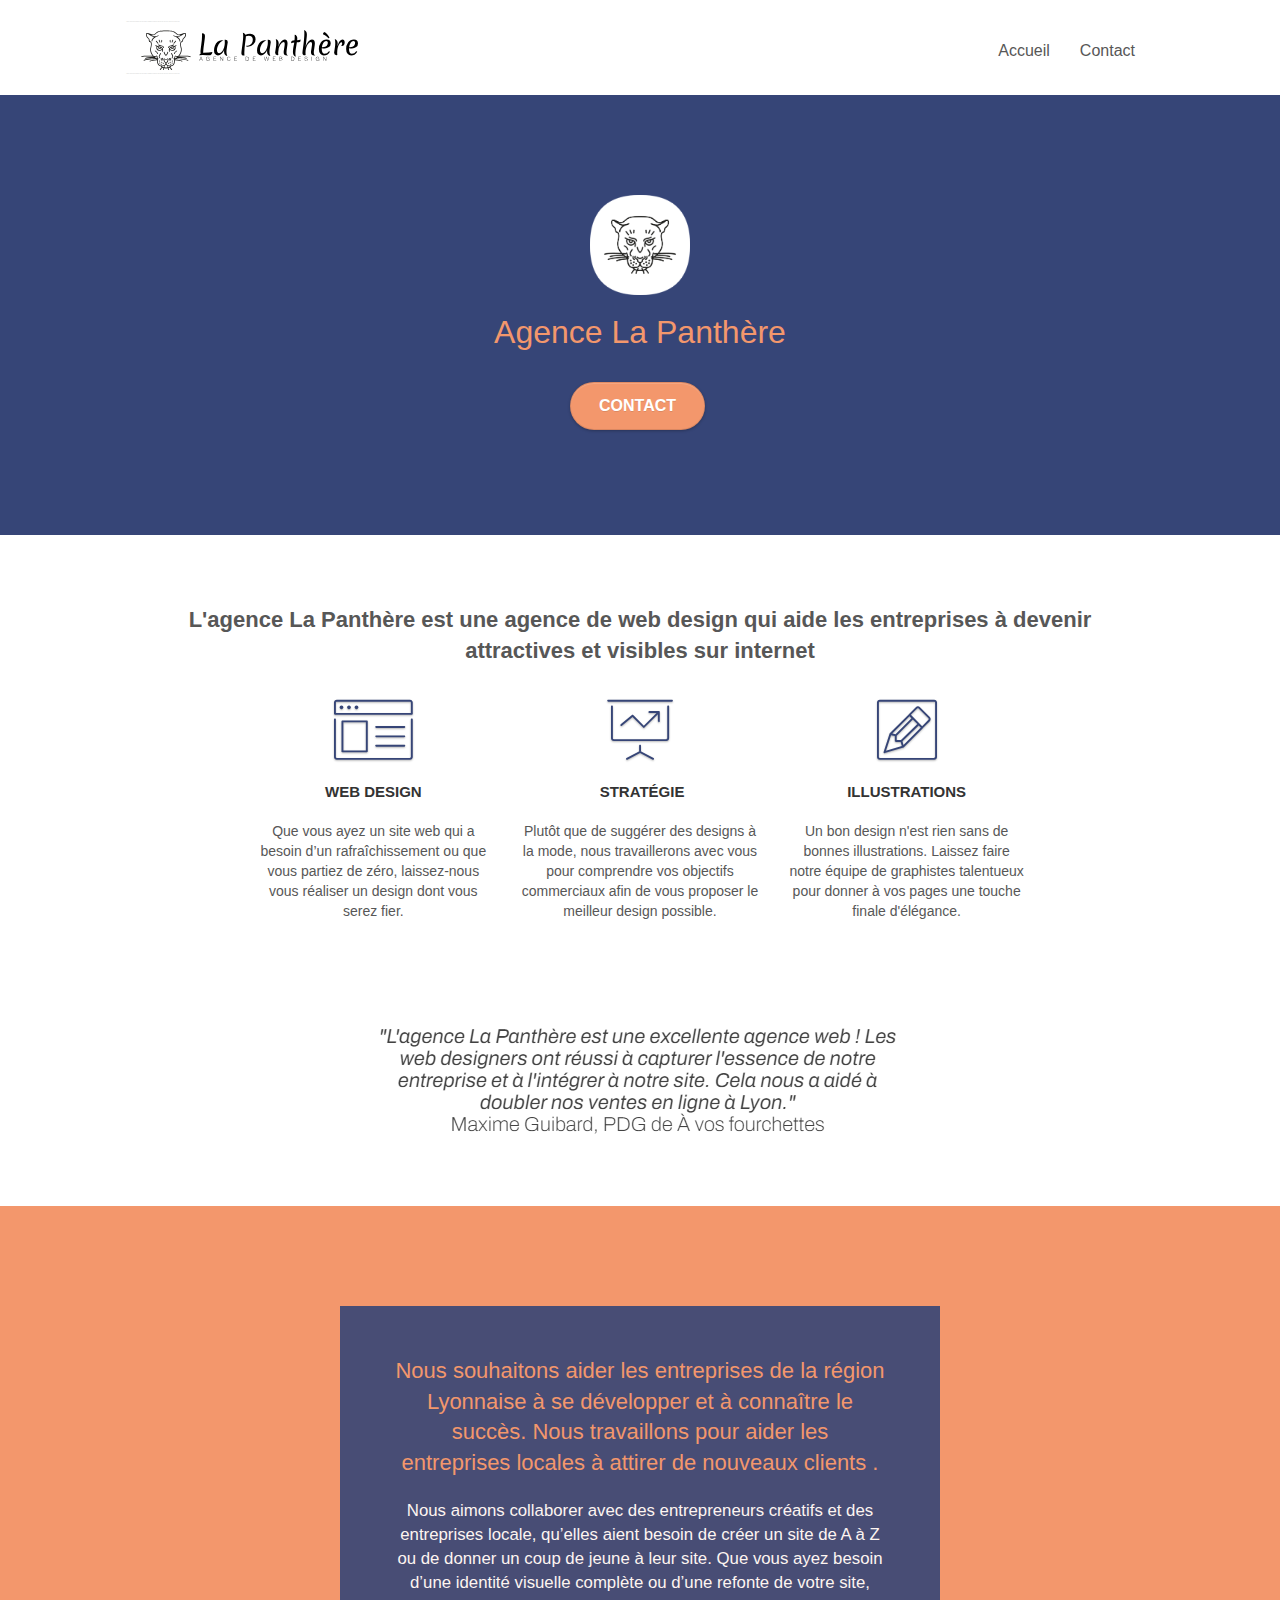
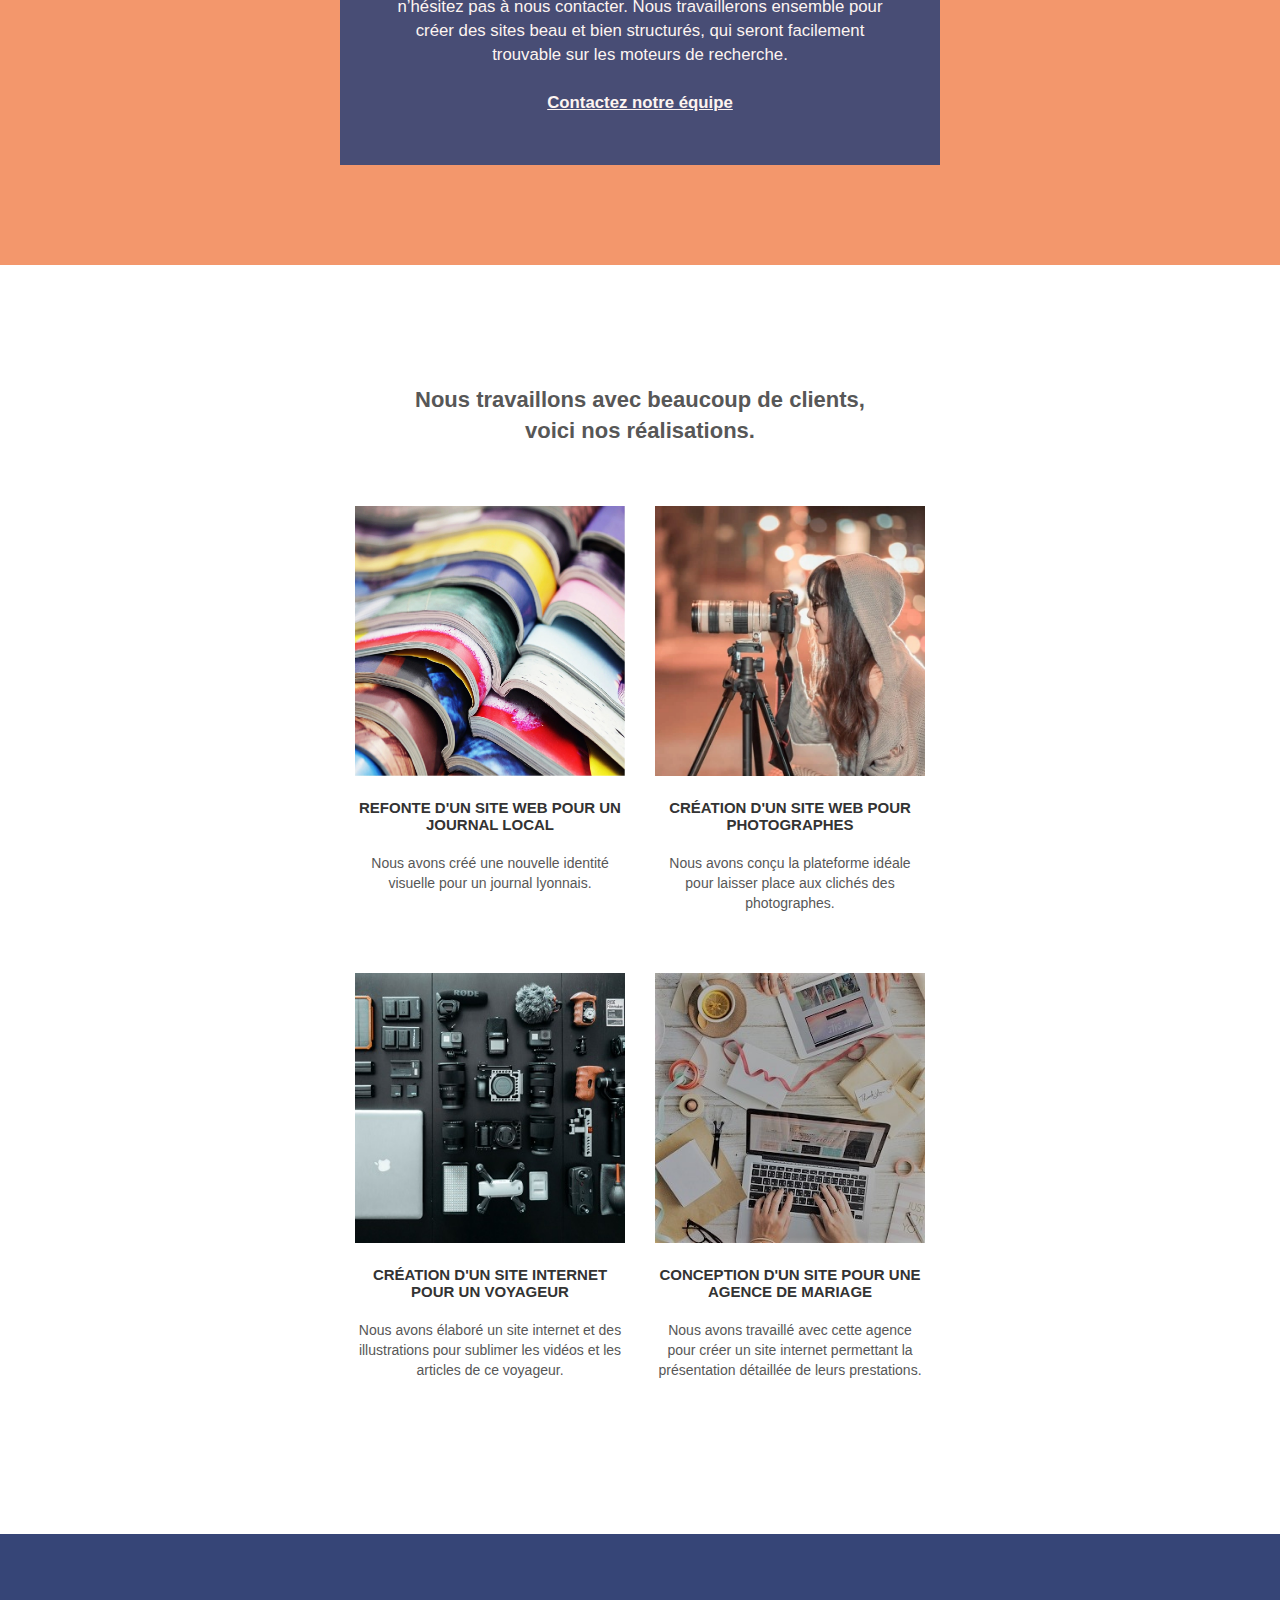
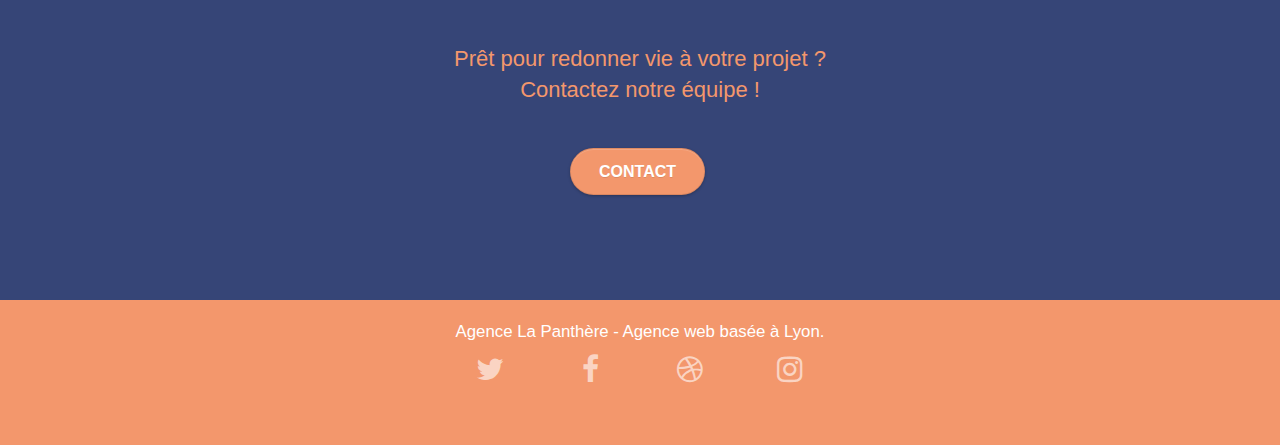
==== commit b37b1d37: "mise à jour image html" ====
--- a/index.html
+++ b/index.html
@@ -55,7 +55,7 @@
 					<li>
 					</li>
 					<li>
-						<a href="page2.html">Contact &gt;</a>
+						<a href="contact.html">Contact</a>
 					</li>
 				</ul>
 			</div>
@@ -74,7 +74,7 @@
 					Agence La Panthère
 				</h1>
 				<div class="text-center">
-					<a href="page2.html" class="btn btn-lg btn-clean btn-rd cta-hero btn-atomic-tangerine" id="cta-hero">Contact</a>
+					<a href="contact.html" class="btn btn-lg btn-clean btn-rd cta-hero btn-atomic-tangerine" id="cta-hero">Contact</a>
 				</div>
 			</div>
 		</div>
@@ -87,7 +87,7 @@
 	<div class="container bloc-md">
 		<div class="row">
 			<div class="col-sm-12 text-center">
-				<img alt="agence web, agence web paris, web design paris, stratégie web" src="img/title.png" />
+				<h2><strong>L'agence La Panthère est une agence de web design qui aide les entreprises à devenir attractives et visibles sur internet</strong></h2>
 			</div>
 		</div>
 		<div class="row voffset-lg med-width-whitespace">
@@ -144,7 +144,7 @@
 					Nous souhaitons aider les entreprises de la région Lyonnaise à se développer et à connaître le succès. Nous travaillons pour aider les entreprises locales à attirer de nouveaux clients .<br>
 				</h2>
 				<p class="text-center white">
-					Nous aimons collaborer avec des entrepreneurs créatifs et des entreprises locale, qu’elles aient besoin de créer un site de A à Z ou de donner un coup de jeune à leur site. Que vous ayez besoin d’une identité visuelle complète ou d’une refonte de votre site, n’hésitez pas à nous contacter. Nous travaillerons ensemble pour créer des sites beau et bien structurés, qui seront facilement trouvable sur les moteurs de recherche. <br><br><a class="ltc-white bold-link" href="page2.html">Contactez notre équipe</a><br>
+					Nous aimons collaborer avec des entrepreneurs créatifs et des entreprises locale, qu’elles aient besoin de créer un site de A à Z ou de donner un coup de jeune à leur site. Que vous ayez besoin d’une identité visuelle complète ou d’une refonte de votre site, n’hésitez pas à nous contacter. Nous travaillerons ensemble pour créer des sites beau et bien structurés, qui seront facilement trouvable sur les moteurs de recherche. <br><br><a class="ltc-white bold-link" href="contact.html">Contactez notre équipe</a><br>
 				</p>
 			</div>
 		</div>
@@ -157,12 +157,12 @@
 	<div class="container bloc-lg">
 		<div class="row">
 			<div class="col-sm-12 text-center">
-				<img alt="agence web, agence web paris, web design paris, stratégie web" src="img/title2.png" />
+				<h2><strong>Nous travaillons avec beaucoup de clients,<br>voici nos réalisations.</strong></h2>
 			</div>
 		</div>
 		<div class="row tight-width-whitespace portfolio-row">
 			<div class="col-sm-6">
-				<a href="#" data-lightbox="img/1.jpg" data-gallery-id="gallery-1" data-caption="Refonte d'un site web pour un journal local" data-frame="snapshot-lb"><img src="img/1.jpg" alt="paris web design logo agence web meilleure agence et refonte site web journal" class="img-responsive portfolio-thumb" /></a>
+				<a href="#" data-lightbox="img/1.webp" data-gallery-id="gallery-1" data-caption="Refonte d'un site web pour un journal local" data-frame="snapshot-lb"><img src="img/1.webp" alt="Un empilement de journaux de différentes couleurs" class="img-responsive portfolio-thumb" /></a>
 				<h3 class="mg-md text-center">
 					Refonte d'un site web pour un journal local
 				</h3>
@@ -171,7 +171,7 @@
 				</p>
 			</div>
 			<div class="col-sm-6">
-				<a href="#" data-lightbox="img/2.jpg" data-gallery-id="gallery-1" data-caption="Création d'un site web pour photographes" data-frame="snapshot-lb"><img src="img/2.jpg" class="img-responsive portfolio-thumb" alt="paris web design logo agence web meilleure agence, Création d'un site web pour photographes" /></a>
+				<a href="#" data-lightbox="img/2.webp" data-gallery-id="gallery-1" data-caption="Création d'un site web pour photographes" data-frame="snapshot-lb"><img src="img/2.webp" class="img-responsive portfolio-thumb" alt="Une phtographe et son appareil" /></a>
 				<h3 class="mg-md text-center">
 					Création d'un site web pour photographes
 				</h3>
@@ -182,7 +182,7 @@
 		</div>
 		<div class="row tight-width-whitespace portfolio-row">
 			<div class="col-sm-6">
-				<a href="#" data-lightbox="img/3.bmp" data-gallery-id="gallery-1" data-caption="Création d'un site internet pour un voyageur" data-frame="snapshot-lb"><img src="img/3.bmp" class="img-responsive portfolio-thumb" alt="paris web design logo agence web meilleure agence, Création d'un site web pour voyageur"/></a>
+				<a href="#" data-lightbox="img/3.webp" data-gallery-id="gallery-1" data-caption="Création d'un site internet pour un voyageur" data-frame="snapshot-lb"><img src="img/3.webp" class="img-responsive portfolio-thumb" alt="Différents objets néccessaire à un nomade digital "/></a>
 				<h3 class="mg-md text-center">
 					Création d'un site internet pour un voyageur
 				</h3>
@@ -191,7 +191,7 @@
 				</p>
 			</div>
 			<div class="col-sm-6">
-				<a href="#" data-lightbox="img/4.bmp" data-gallery-id="gallery-1" data-caption="Conception d'un site pour une agence de mariage" data-frame="snapshot-lb"><img src="img/4.bmp" class="img-responsive portfolio-thumb" alt="paris web design logo agence web meilleure agence, Création d'un site web pour agence de mariage" /></a>
+				<a href="#" data-lightbox="img/4.webp" data-gallery-id="gallery-1" data-caption="Conception d'un site pour une agence de mariage" data-frame="snapshot-lb"><img src="img/4.webp" class="img-responsive portfolio-thumb" alt="Création d'un site web pour agence de mariage" /></a>
 				<h3 class="mg-md text-center">
 					Conception d'un site pour une agence de mariage
 				</h3>
@@ -212,7 +212,7 @@
 				Prêt pour redonner vie à votre projet ?<br>Contactez notre équipe !
 			</h2>
 			<div class="col-sm-12 text-center">
-				<a href="page2.html" class="btn btn-atomic-tangerine btn-clean btn-rd btn-lg cta-hero">Contact</a>
+				<a href="contact.html" class="btn btn-atomic-tangerine btn-clean btn-rd btn-lg cta-hero">Contact</a>
 			</div>
 		</div>
 	</div>
@@ -250,44 +250,6 @@
 					</div>
 					<div class="keywords" style="color:#F3976C;">Agence web à paris, stratégie web, web design, illustrations, design de site web, site web, web, internet, site internet, site</div>
 				</div>
-				<div class="row">
-					<div class="col-sm-4">
-						Partenaires
-							<ul>
-								<li><a href="voiture.com">voiture.com</a></li>
-								<li><a href="pizza.com">pizza.com</a></li>
-								<li><a href="matoiture.com">matoiture.com</a></li>
-								<li><a href="immobilierseo.com">immobilierseo.com</a></li>
-							</ul>		
-					</div>
-					<div class="col-sm-4">
-						Annuaires liste 1
-						<ul>
-							<li><a href="annuaireagence.com">annuaireagence.com</a></li>
-							<li><a href="annuaireseo.com">annuaireseo.com</a></li>
-							<li><a href="annuairemarketing.com">annuairemarketing.com</a></li>
-							<li><a href="123seoture.com">123seo.com</a></li>
-							<li><a href="123site.com">123site.com</a></li>
-							<li><a href="annuairewordpress.com">annuairewordpress.com</a></li>
-							<li><a href="listeagence.com">listeagence.com</a></li>
-							<li><a href="meilleuresagencesparis.com">meilleuresagencesparis.com</a></li>
-							<li><a href="listeseo.com">listeseo.com</a></li>
-						</ul>
-					</div>
-					<div class="col-sm-4">
-						Annuaires liste 2
-						<ul>
-							<li><a href="betterseo.com">betterseo.com</a></li>
-							<li><a href="ameliorerseo.com">ameliorerseo.com</a></li>
-							<li><a href="seojuicelien.com">seojuicelien.com</a></li>
-							<li><a href="meilleursliens.com">meilleursliens.com</a></li>
-							<li><a href="liensagogo.com">liensagogo.com</a></li>
-							<li><a href="backlink.com">backlink.com</a></li>
-							<li><a href="linkjuiceannuaire.com">linkjuiceannuaire.com</a></li>
-							<li><a href="remontersurgoogle.com">remontersurgoogle.com</a></li>
-							<li><a href="vraiseofiable.com">vraiseofiable.com</a></li>
-						</ul>
-					</div>
 				</div>
 			</div>
 		</div>
--- a/style.css
+++ b/style.css
@@ -83,7 +83,6 @@
 .bloc-bg-texture::before {
     content: "";
     background-size: 2px 2px;
-    position: absolute;
     top: 0;
     bottom: 0;
     left: 0;
@@ -676,10 +675,6 @@
     margin: auto auto auto auto;
 }
 
-p {
-    font-size: 11px;
-}
-
 .tight-width-whitespace {
     max-width: 600px;
     margin: auto auto auto auto;
@@ -737,6 +732,7 @@
 
 .white {
     color: #FFFFFF!important;
+    font-size: larger;
 }
 
 .portfolio-thumb {
@@ -753,7 +749,8 @@
 }
 
 .black-background {
-    background-color: rgba(165, 147, 99, 0.7);
+    background-color: #364577;
+    opacity: 0.9;
     padding: 40px 40px 40px 40px;
 }
 
@@ -813,16 +810,12 @@
     background-image: url("img/dots-bg.png");
 }
 
-.bg-lines-h2-bg {
-    background-image: url("img/lines-h2-bg.png");
-}
-
 .bg-banniere {
     background-image: url("img/agence-la-panthere.jpg");
 }
 
 .bg-presentation {
-    background-image: url("img/image-de-presentation.bmp");
+    background-image: url("img/image-de-presentation.webp");
 }
 
 @media (max-width: 1024px) {
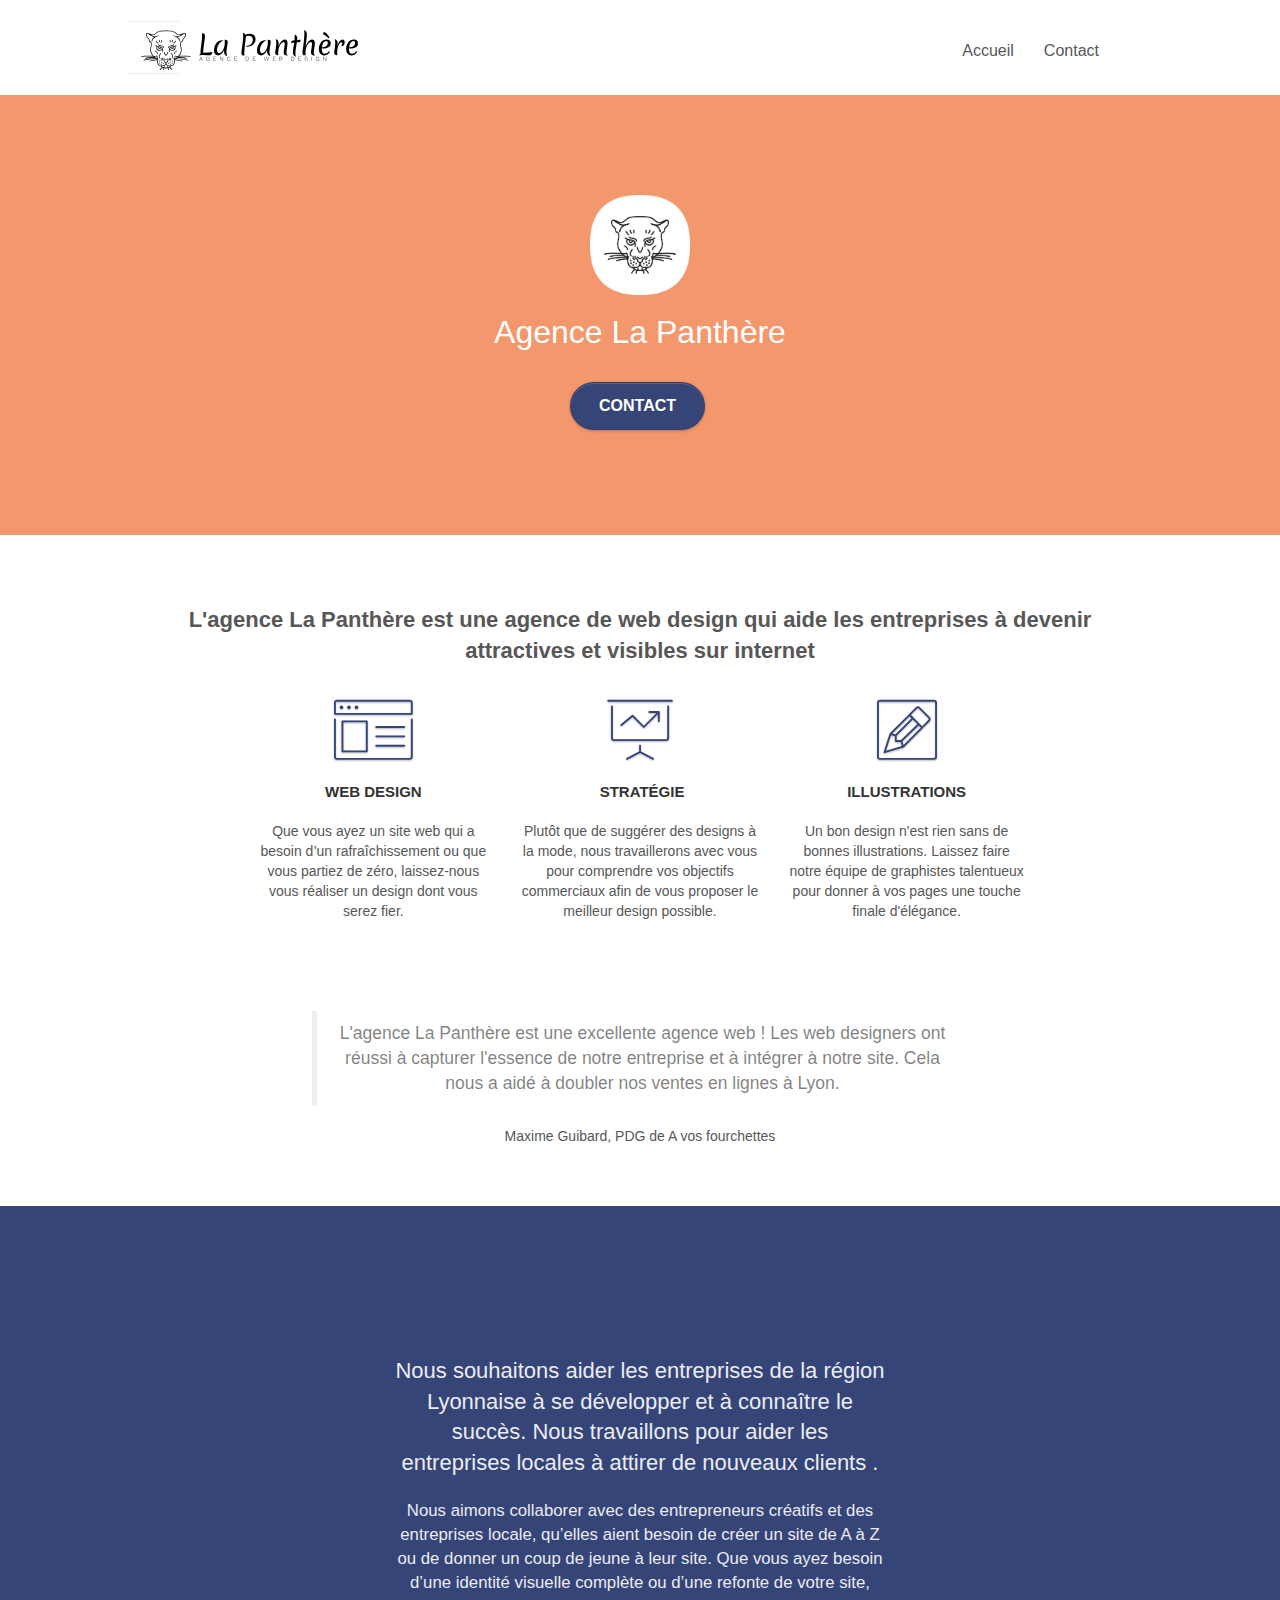
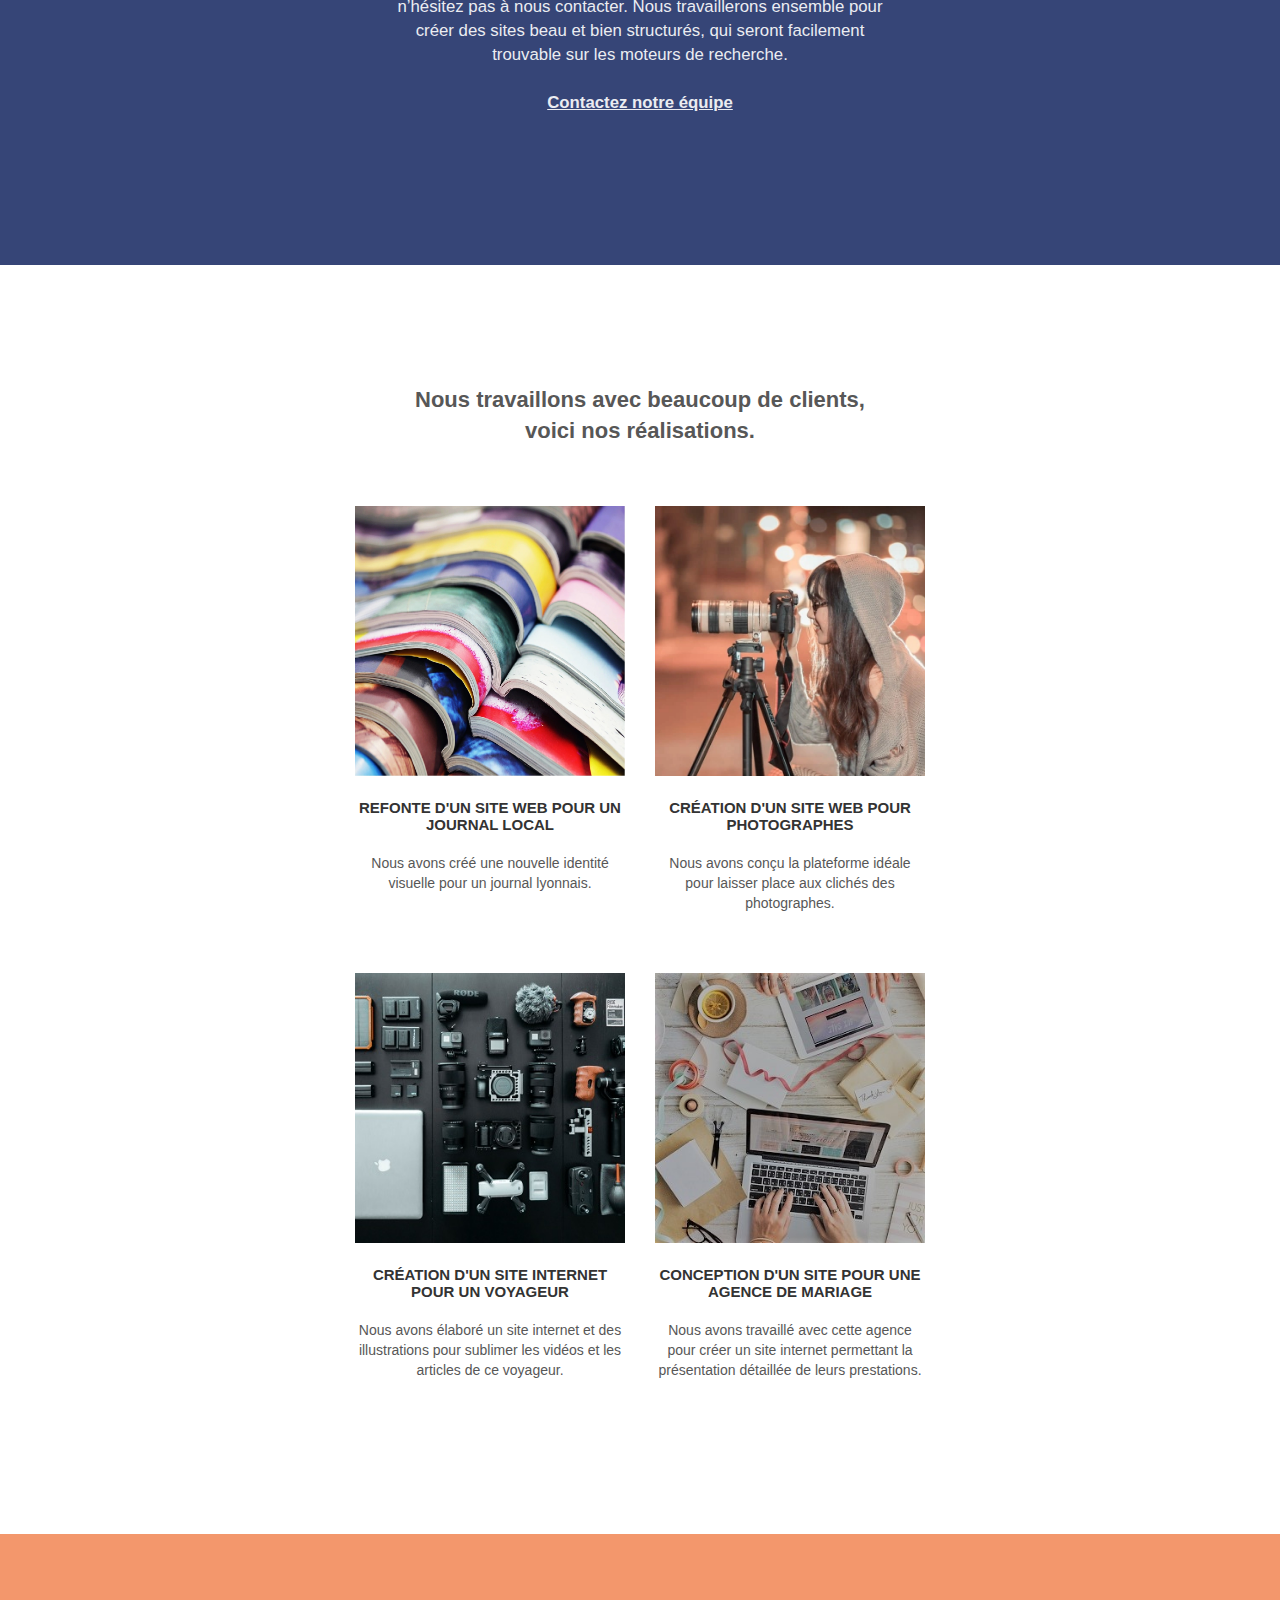
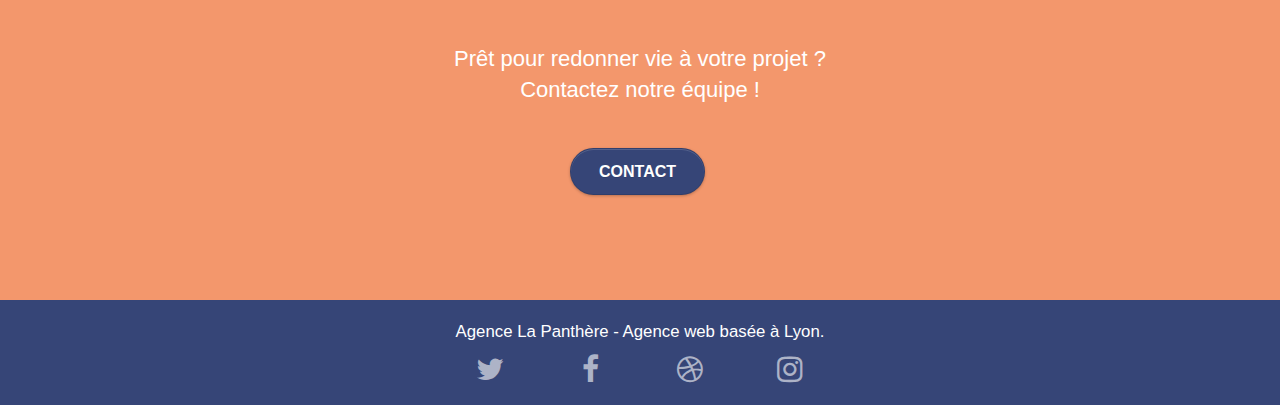
==== commit b1e78aa4: "Page contact" ====
--- a/index.html
+++ b/index.html
@@ -127,8 +127,8 @@
 		</div>
 		<div class="row voffset-lg voffset">
 			<div class="col-xs-12 col-md-8 col-md-offset-2 text-center">
-				<img alt="agence web, agence web paris, web design paris, stratégie web" src="img/citation.png" />
-
+				<blockquote>L'agence La Panthère est une excellente agence web ! Les web designers ont réussi à capturer l'essence de notre entreprise et à intégrer à notre site. Cela nous a aidé à doubler nos ventes en lignes à Lyon.</blockquote>
+				<p>Maxime Guibard, PDG de A vos fourchettes</p>
 			</div>
 		</div>
 	</div>
@@ -248,7 +248,6 @@
 							<a class="social" href="index.html"><span class="fa fa-instagram icon-md"></span></a>
 						</div>
 					</div>
-					<div class="keywords" style="color:#F3976C;">Agence web à paris, stratégie web, web design, illustrations, design de site web, site web, web, internet, site internet, site</div>
 				</div>
 				</div>
 			</div>
--- a/style.css
+++ b/style.css
@@ -316,7 +316,7 @@
 
 .navbar .nav {
     padding-top: 2px;
-    margin-right: -16px;
+    margin-right: 20px;
     float: right;
     z-index: 1;
 }
@@ -507,6 +507,7 @@
 .form-control {
     border-color: rgba(0, 0, 0, .1);
     box-shadow: none;
+    margin-bottom: 2rem;
 }
 
 .scrollToTop {
@@ -764,19 +765,19 @@
 }
 
 .bgc-dark-slate-blue {
+    background-color: #F3976C;
+}
+
+.bgc-atomic-tangerine {
     background-color: #364577;
 }
 
-.bgc-atomic-tangerine {
-    background-color: #F3976C;
-}
-
 .tc-white {
-    color: #F3976C!important;
+    color: #FFFFFF!important;
 }
 
 .btn-atomic-tangerine {
-    background: #F3976C;
+    background: #364577;
     color: #FFFFFF!important;
 }
 
@@ -816,6 +817,10 @@
 
 .bg-presentation {
     background-image: url("img/image-de-presentation.webp");
+}
+
+label {
+    padding-right: 2rem;
 }
 
 @media (max-width: 1024px) {
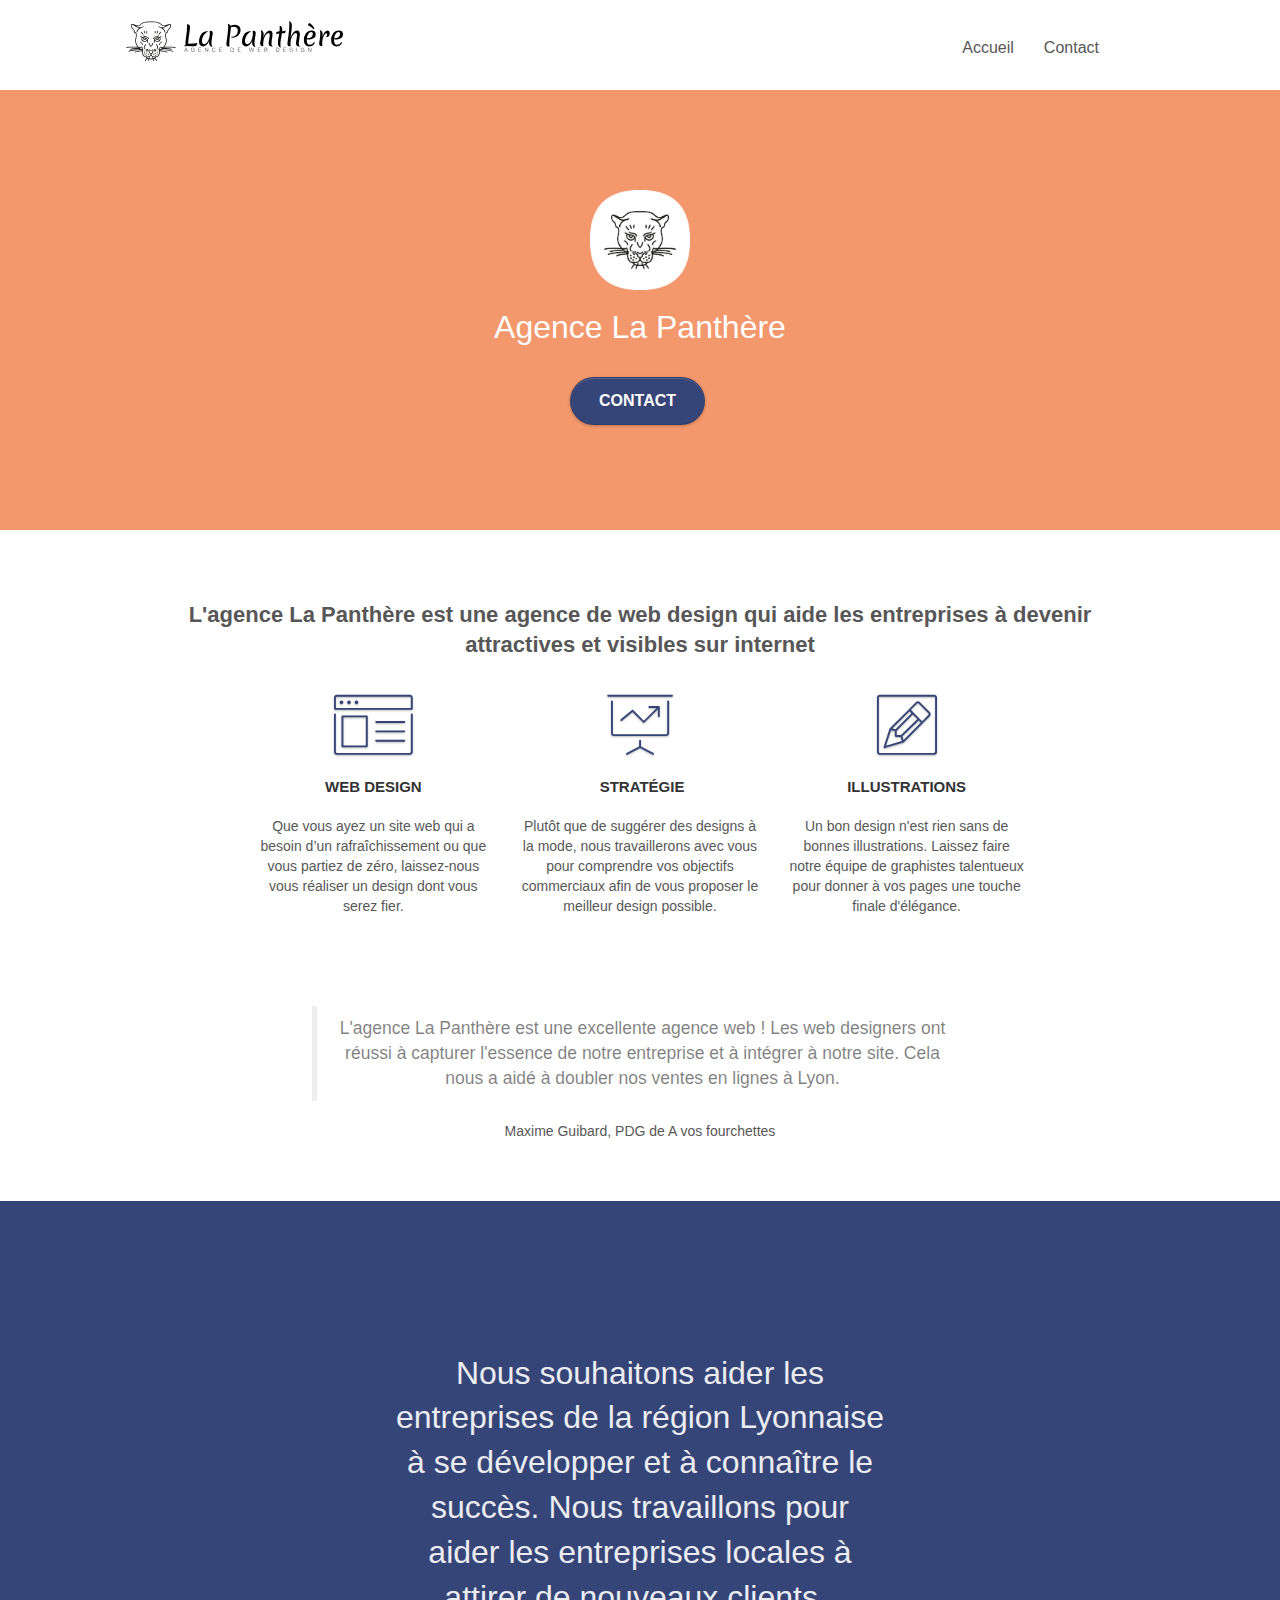
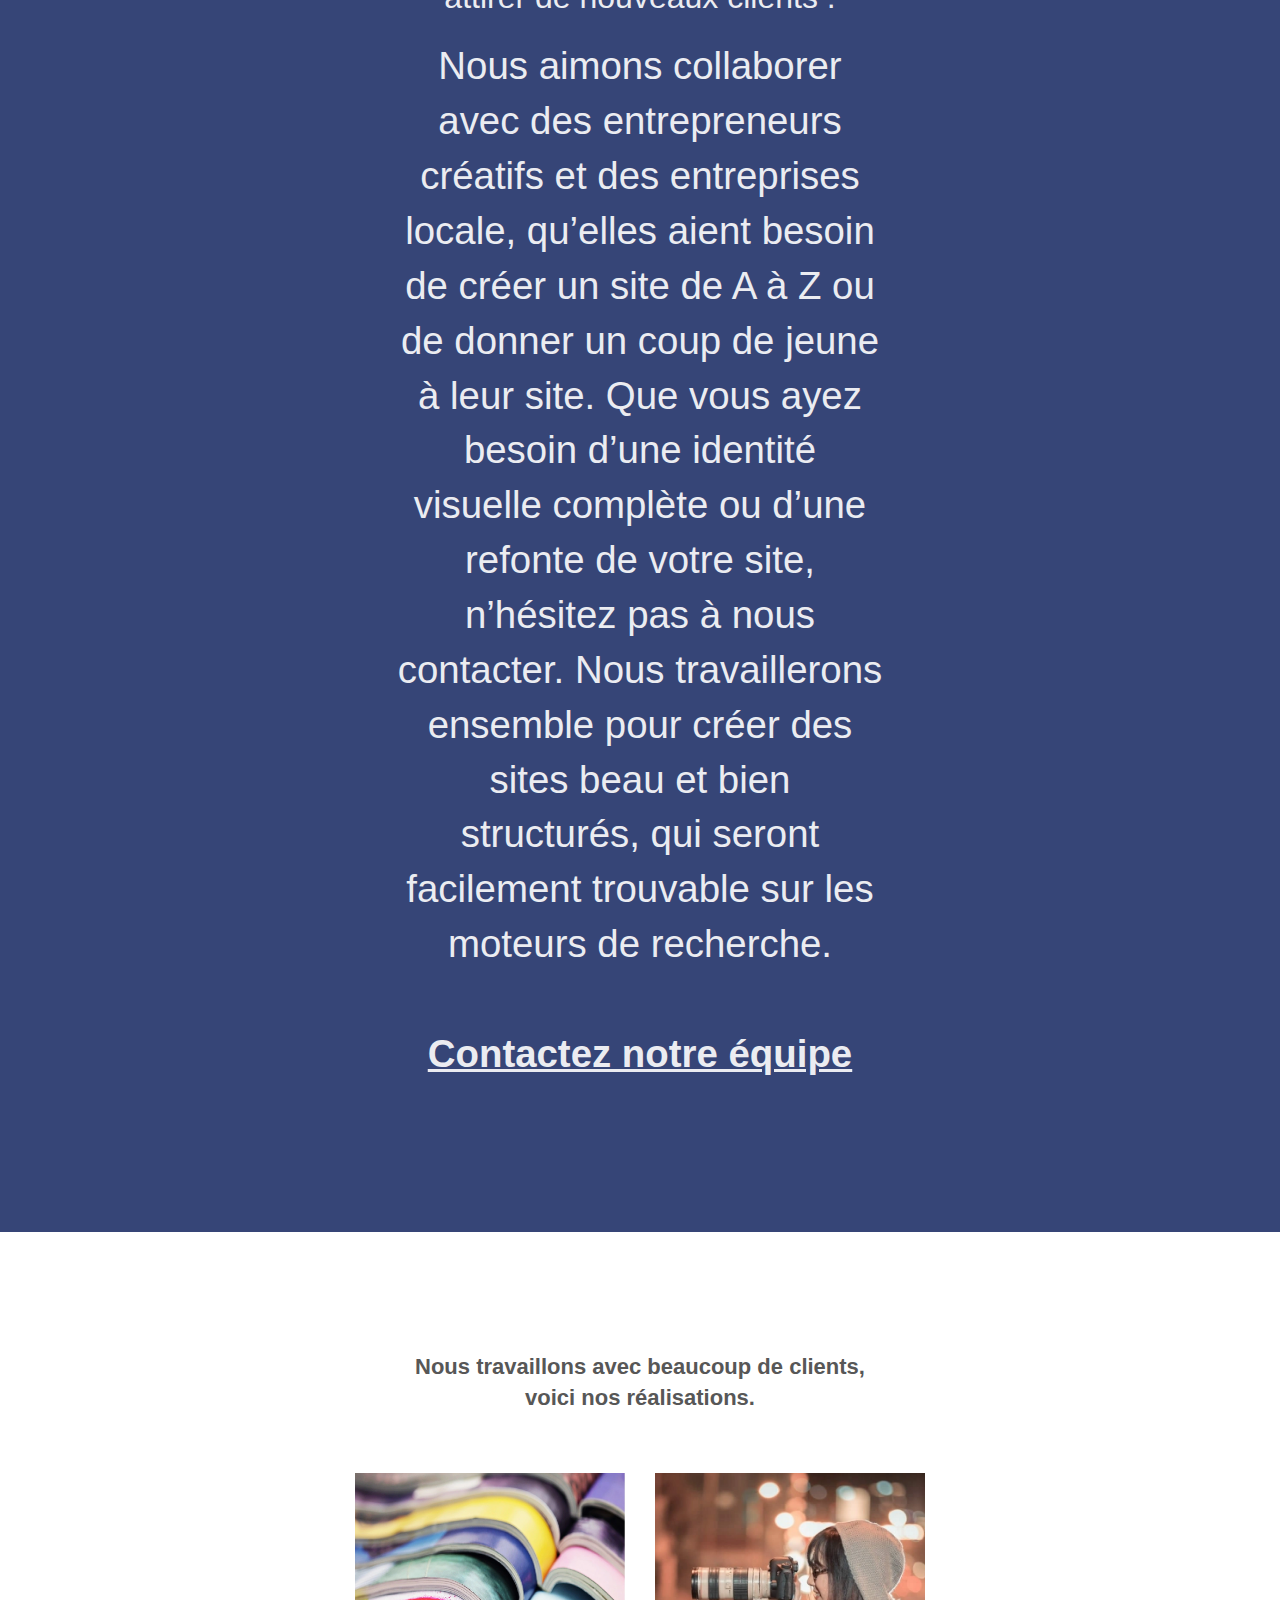
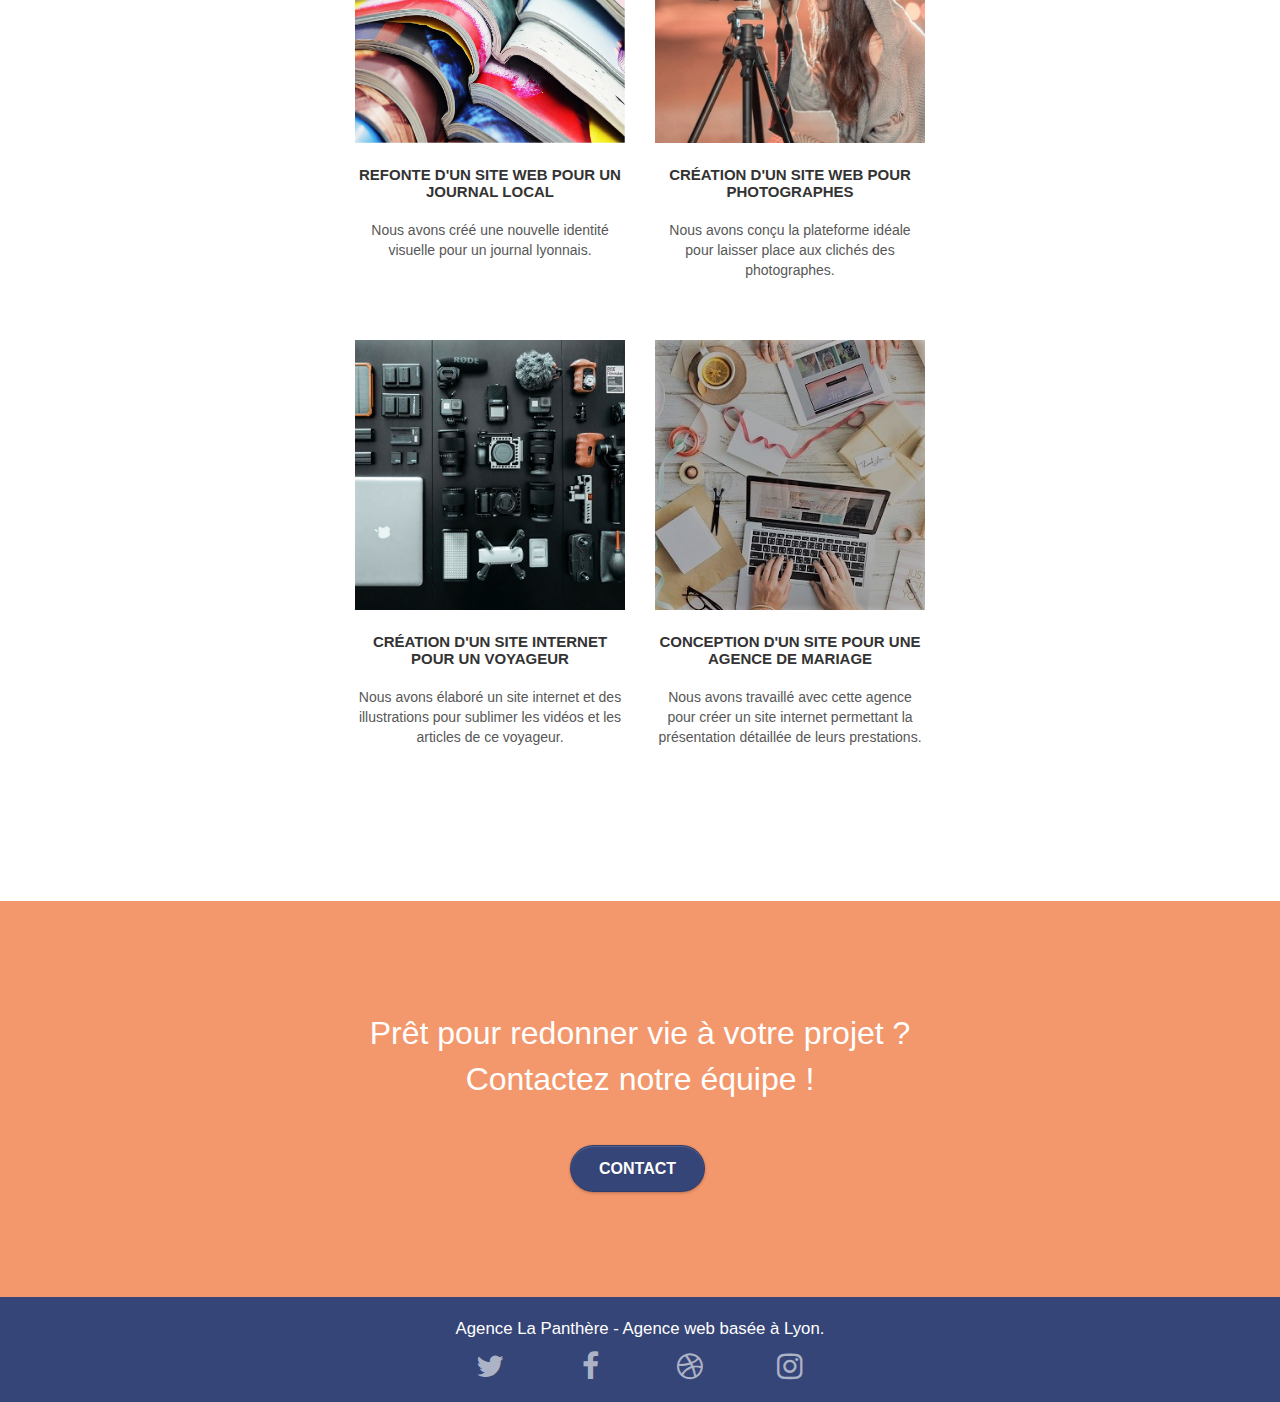
==== commit 8f43b738: "modif accessibilité" ====
--- a/index.html
+++ b/index.html
@@ -7,7 +7,8 @@
     <meta name="viewport" content="width=device-width, initial-scale=1.0, viewport-fit=cover">
     <link rel="shortcut icon" type="image/png" href="favicon.jpg">
 	<meta name="robot" content="index, follow">
-
+	<meta name="google-site-verification" content="YZPGPHERvt7xuAVszl0vvn-0T50Tx14QDrNwE3zk_B4" />
+	
     <link rel="canonical" href="https://github.com/Yvan2A/La-panthere-OpenClassrooms.git"/>
 
 	<link rel="stylesheet" type="text/css" href="./css/bootstrap.css">
@@ -26,7 +27,8 @@
 
     
 <!-- Analytics -->
- 
+ <!-- Global site tag (gtag.js) - Google Analytics -->
+
 <!-- Analytics END -->
     
 </head>
@@ -40,12 +42,7 @@
 
 		<nav class="navbar row">
 			<div class="navbar-header">
-				<div class="keywords" style="color:#cccccc;font-size:1px;">Agence web à paris, stratégie web, web design, illustrations, design de site web, site web, web, internet, site internet, site</div>
-				<a class="navbar-brand" href="index.html"><img src="img/agence-la-panthere-monochrome.svg" alt="paris web design logo agence web meilleure agence" height="40" /></a>
-				<div class="keywords" style="color:#cccccc;font-size:1px;">Agence web à paris, stratégie web, web design, illustrations, design de site web, site web, web, internet, site internet, site</div>
-				<button id="nav-toggle" type="button" class="ui-navbar-toggle navbar-toggle" data-toggle="collapse" data-target=".navbar-1">
-					<span class="sr-only">Toggle navigation</span><span class="icon-bar"></span><span class="icon-bar"></span><span class="icon-bar"></span>
-				</button>
+				<img src="img/agence-la-panthere-monochrome.svg" alt="Logo la panthere" height="40" />
 			</div>
 			<div class="collapse navbar-collapse navbar-1 special-dropdown-nav">
 				<ul class="site-navigation nav navbar-nav">
@@ -53,8 +50,6 @@
 						<a href="index.html">Accueil</a>
 					</li>
 					<li>
-					</li>
-					<li>
 						<a href="contact.html">Contact</a>
 					</li>
 				</ul>
@@ -69,7 +64,7 @@
 	<div class="container bloc-lg">
 		<div class="row tight-width-whitespace">
 			<div class="col-sm-12">
-				<img src="img/logo.png" class="center-block image-resize-mode" width="100" alt="Agence La Panthère, agence web paris, création logo paris" />
+				<img src="img/logo.png" class="center-block image-resize-mode" width="100" alt="logo la panthere" />
 				<h1 class="text-center hero-bloc-text tc-white ">
 					Agence La Panthère
 				</h1>
@@ -208,9 +203,9 @@
 <div class="bloc bgc-dark-slate-blue bg-banniere d-bloc bloc-bg-texture texture-paper" id="bloc-5-cta">
 	<div class="container bloc-lg">
 		<div class="row">
-			<h2 class="mg-md text-center tc-white">
+			<p class="mg-md text-center tc-white">
 				Prêt pour redonner vie à votre projet ?<br>Contactez notre équipe !
-			</h2>
+			</p>
 			<div class="col-sm-12 text-center">
 				<a href="contact.html" class="btn btn-atomic-tangerine btn-clean btn-rd btn-lg cta-hero">Contact</a>
 			</div>
--- a/style.css
+++ b/style.css
@@ -774,6 +774,7 @@
 
 .tc-white {
     color: #FFFFFF!important;
+    font-size: xx-large;
 }
 
 .btn-atomic-tangerine {
